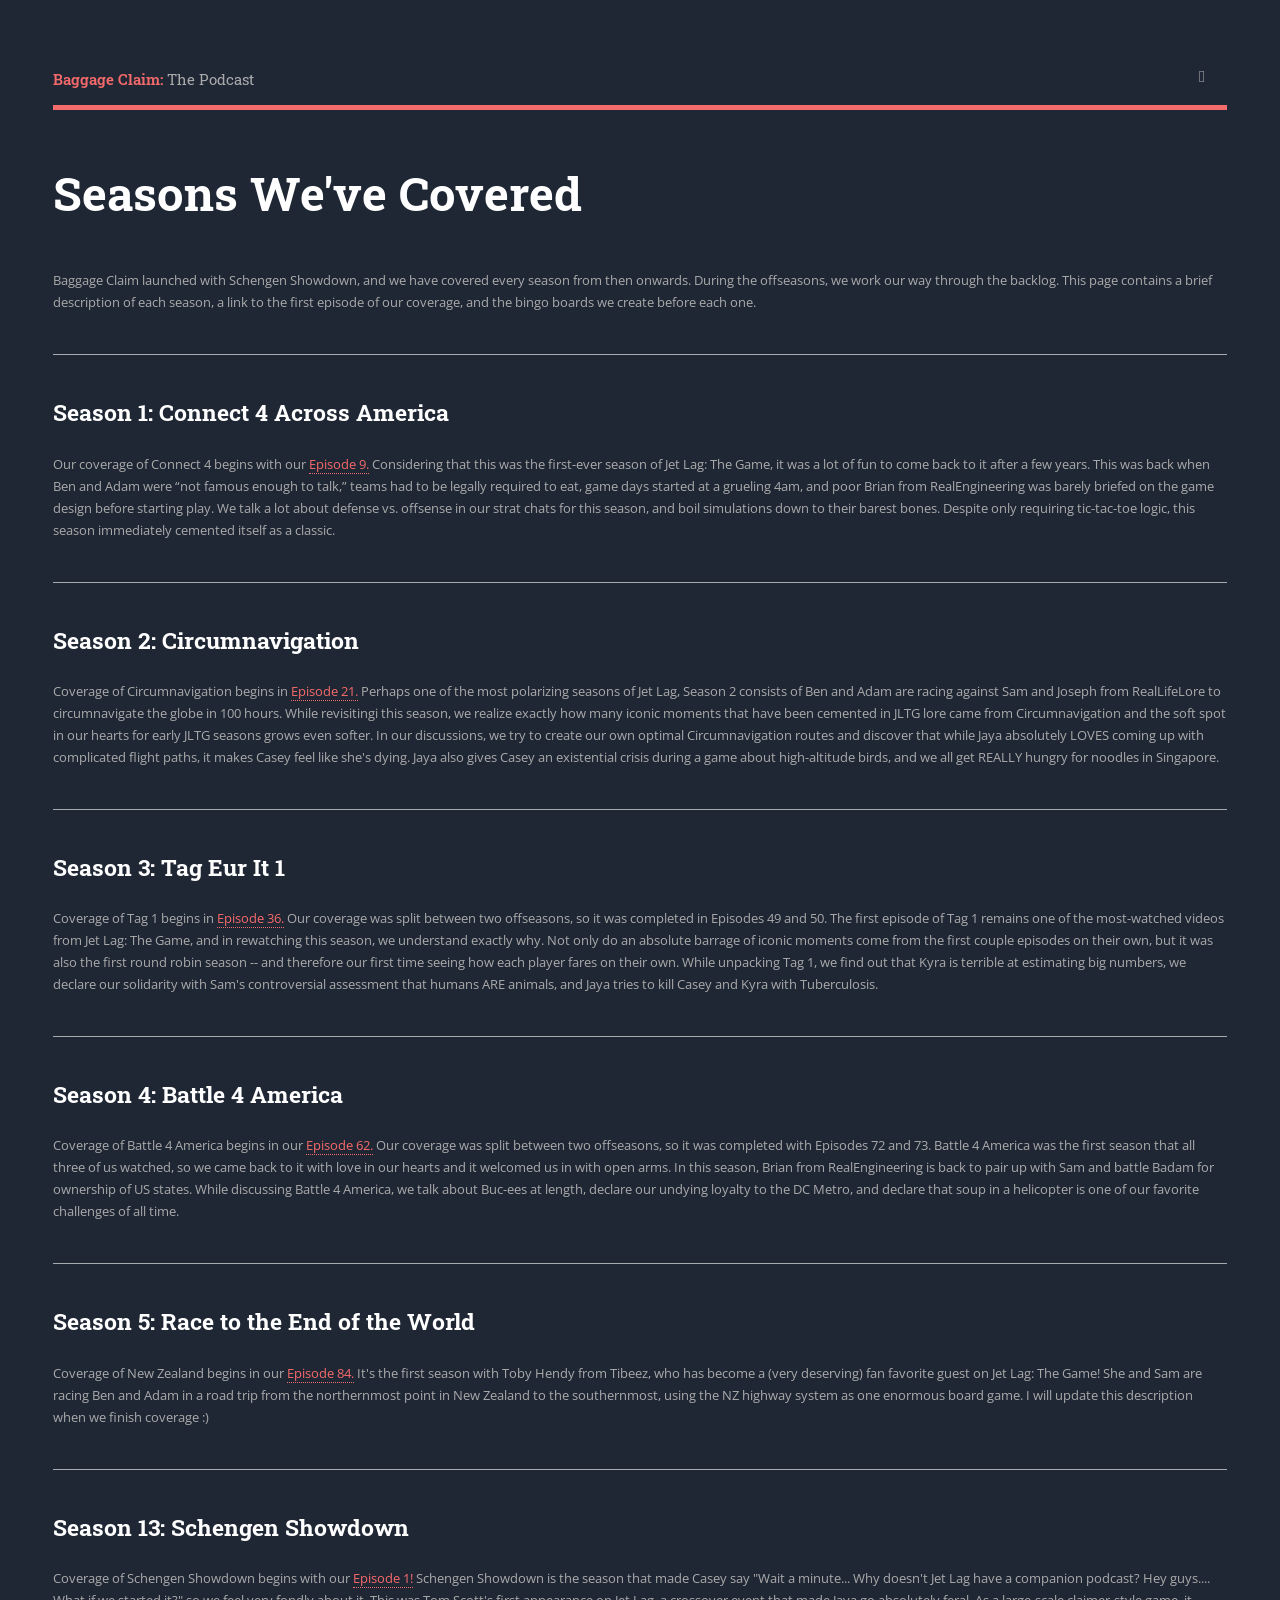
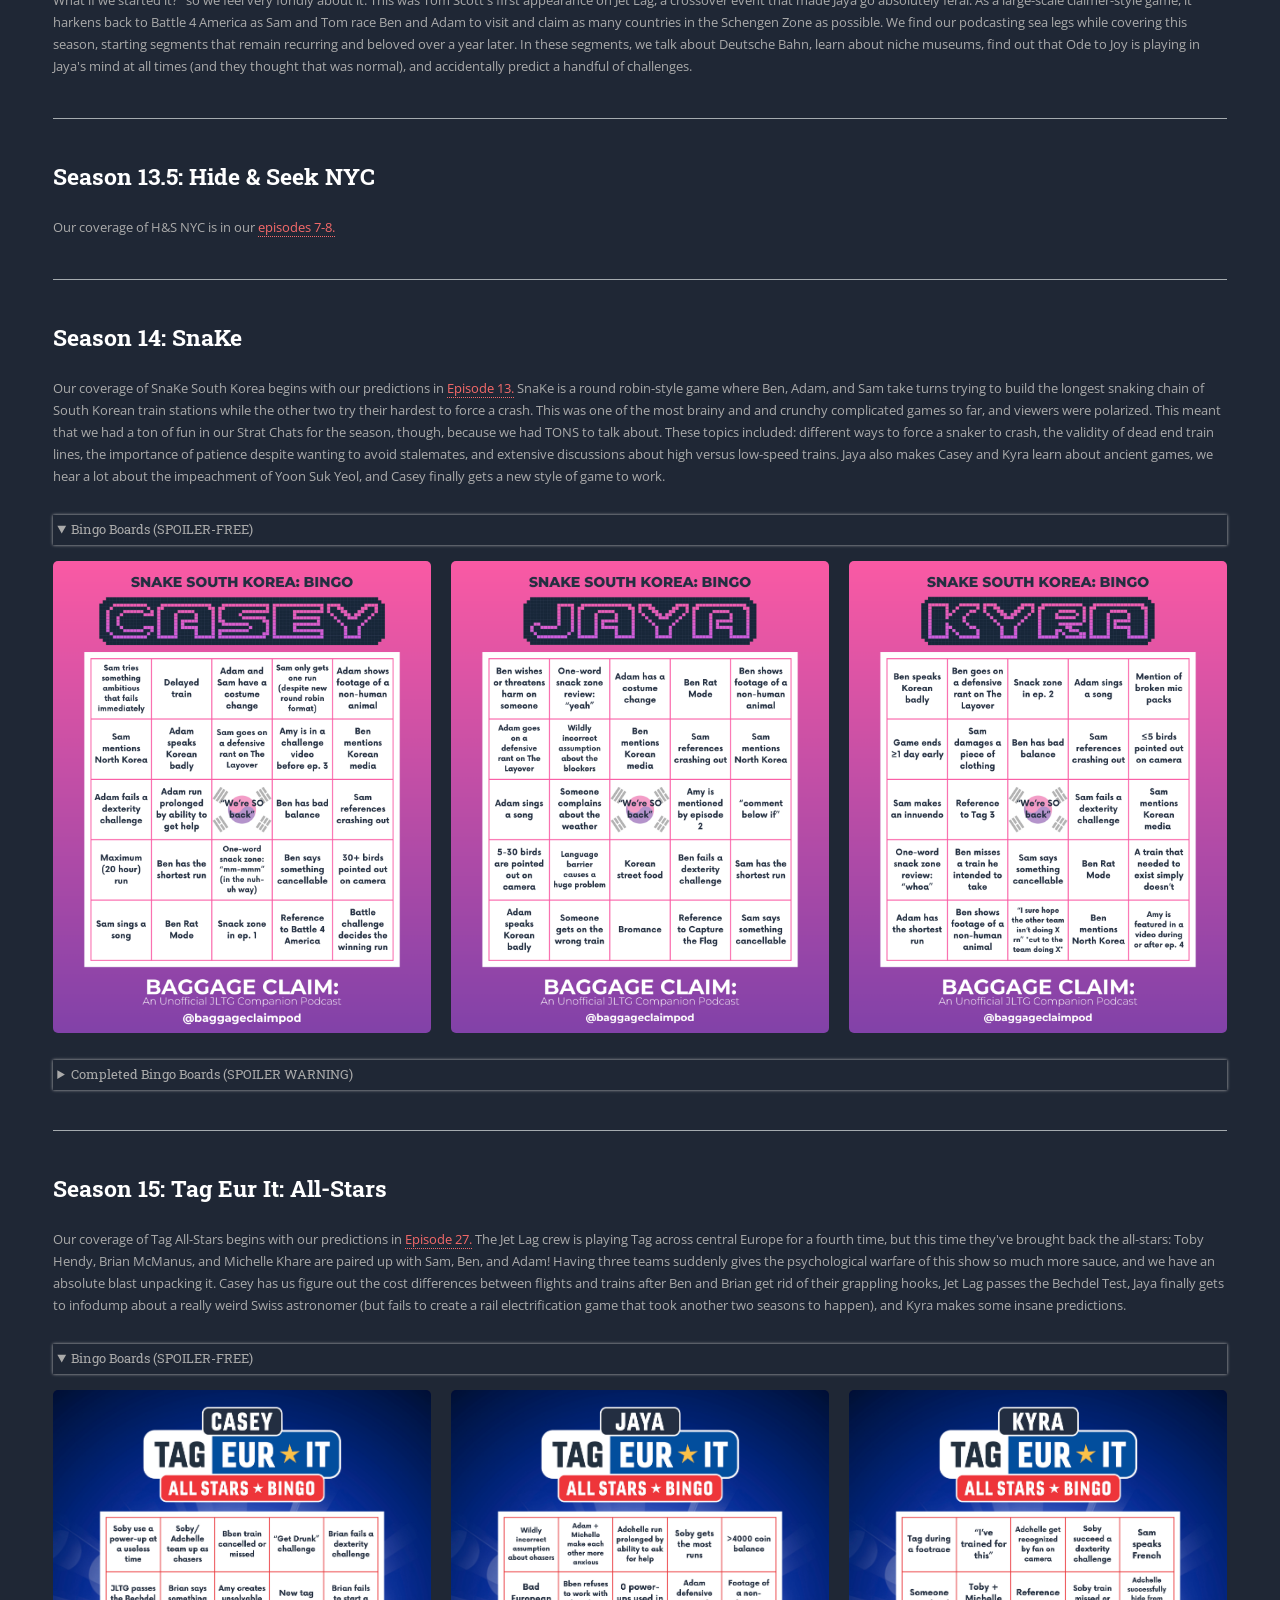
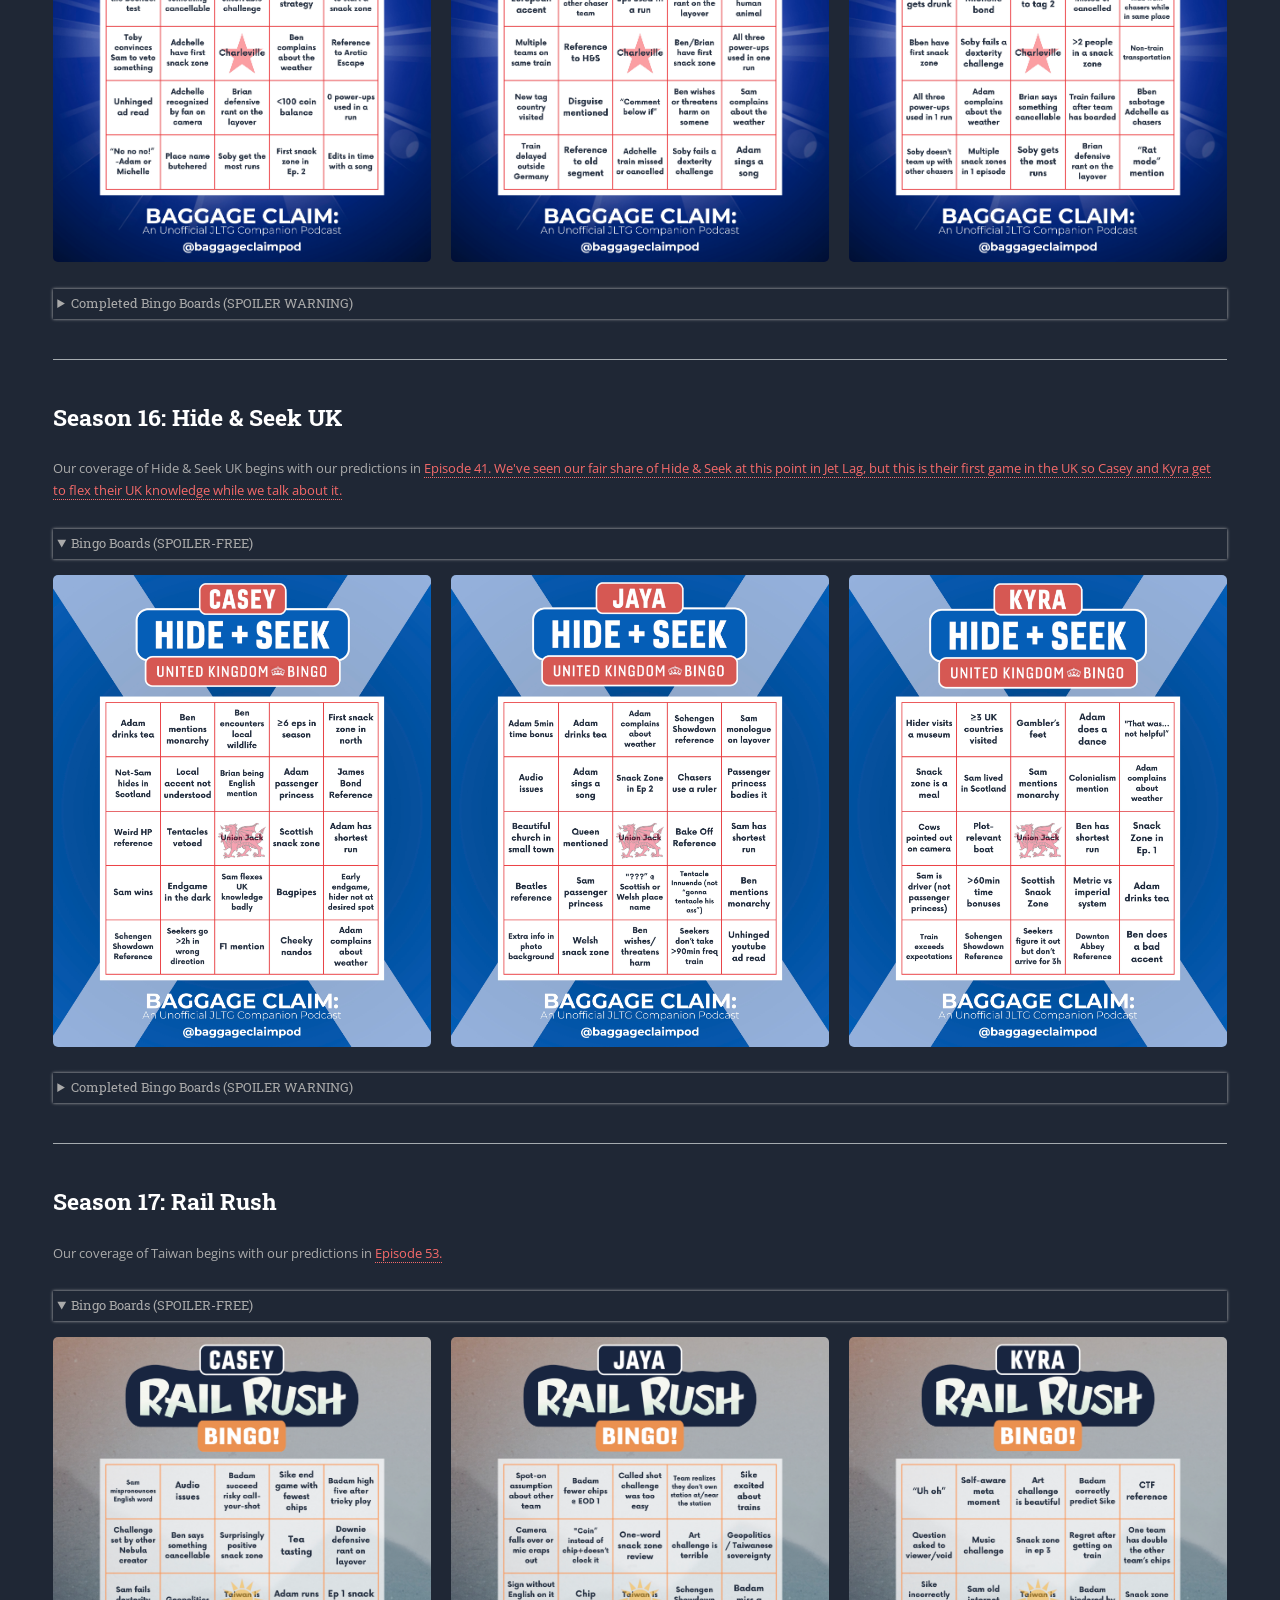
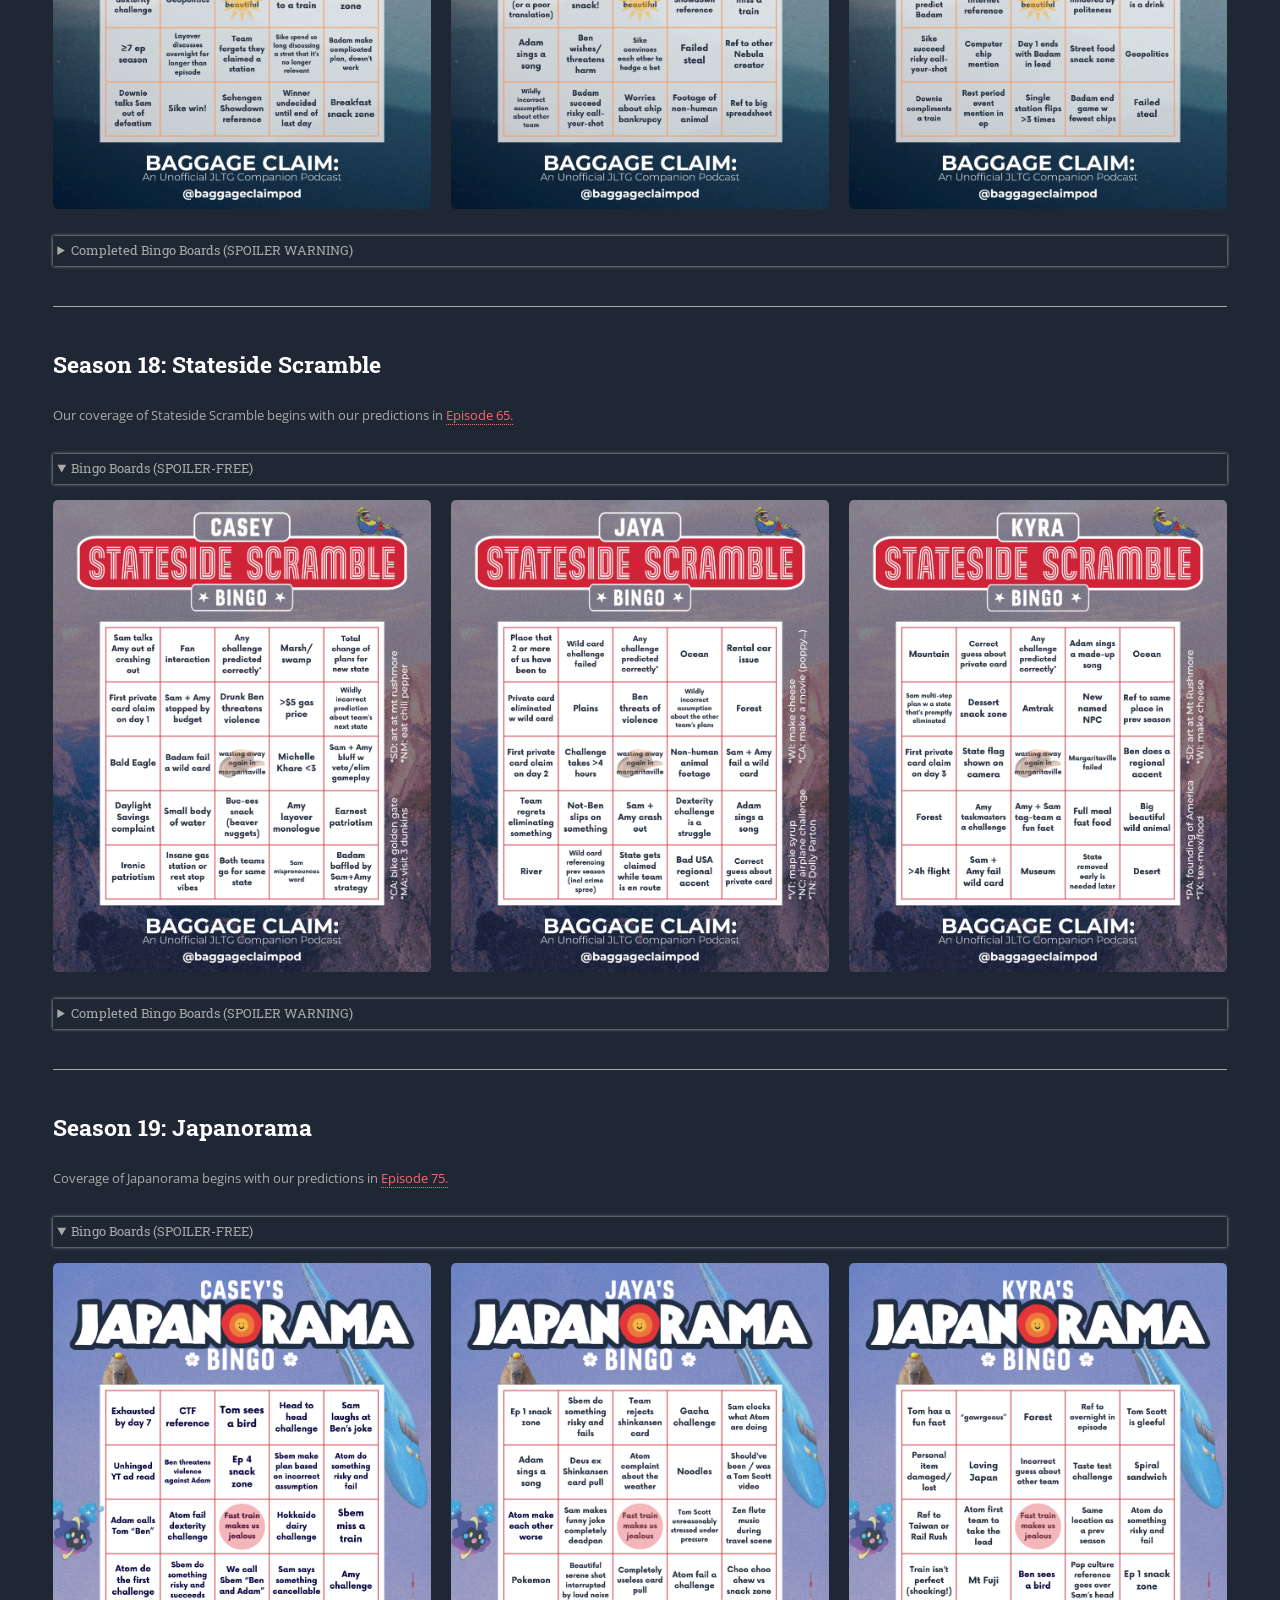
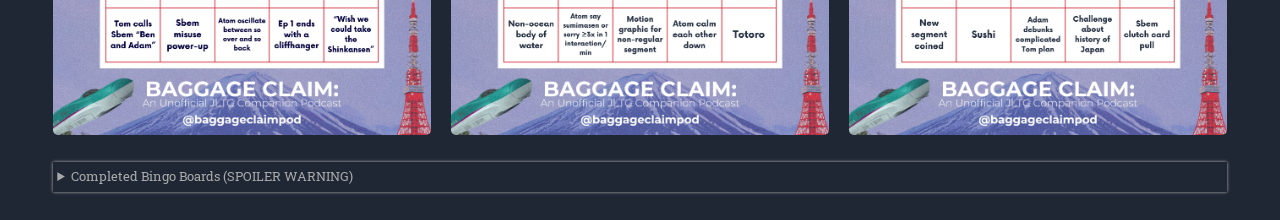
==== seasons.html @ 2b13b57c "add seasons page" ====
<!DOCTYPE HTML>
<!--
	Editorial by HTML5 UP
	html5up.net | @ajlkn
	Free for personal and commercial use under the CCA 3.0 license (html5up.net/license)
-->
<html>
	<head>
		<title>Baggage Claim Seasons</title>
		<meta charset="utf-8" />
		<meta name="viewport" content="width=device-width, initial-scale=1, user-scalable=no" />
		<link rel="stylesheet" href="assets/css/main.css" />
	</head>
	<body class="is-preload">

		<!-- Wrapper -->
			<div id="wrapper">

				<!-- Main -->
					<div id="main">
						<div class="inner">

							<!-- Header -->
								<header id="header">
									<a href="index.html" class="logo"><strong>Baggage Claim:</strong> The Podcast</a>
										<ul class="icons">
										<li><a href="https://open.spotify.com/show/0EiHHowmpCwLbN3DQLzEA3" target="_blank" class="icon brands fa-spotify"></a></li>
										<li><a href="https://podcasts.apple.com/us/podcast/baggage-claim-an-unofficial-jet-lag-the-game-companion-podcast/id1804338498" target="_blank" class="icon brands fa-apple"></a></li>
										<li><a href="https://pca.st/f8dd3cqn" target="_blank" class="icon solid fa-podcast"></a></li>
										<li><a href="https://music.amazon.com/podcasts/1b3215b9-23af-44b9-a03a-23d3228c244c" target="_blank" class="icon brands fa-amazon"></a></li>

										<li><a href="mailto:baggageclaim.jltgpod@gmail.com" class="icon solid fa-envelope"><span class="label">Email</span></a></li>
										<li><a href="https://bsky.app/profile/baggageclaimpod.bsky.social" target="_blank" class="icon fa-brands fa-bluesky"><span class="label">Bluesky</span></a></li>
										<li><a href="https://www.youtube.com/@BaggageClaimPod" target="_blank" class="icon brands fa-youtube"><span class="label">Youtube</span></a></li>
									</ul>
								</header>

							<!-- Content -->
								<section>
									<header class="main">
										<h1>Seasons We've Covered</h1>
									</header>

									<p>Baggage Claim launched with Schengen Showdown, and we have covered every season from then onwards. During the offseasons, we work our way through the backlog. This page contains a brief description of each season, a link to the first episode of our coverage, and the bingo boards we create before each one.</p>

									<hr class="major" />
									<h2>Season 1: Connect 4 Across America</h2>
									<p>Our coverage of Connect 4 begins with our <a href="https://creators.spotify.com/pod/profile/baggage-claim-jltg/episodes/9--Connect-4-Across-America-Ep--1-CA-CAW-e32tsbq/a-abupb2j" target="_blank">Episode 9.</a> Considering that this was the first-ever season of Jet Lag: The Game, it was a lot of fun to come back to it after a few years. This was back when Ben and Adam were “not famous enough to talk,” teams had to be legally required to eat, game days started at a grueling 4am, and poor Brian from RealEngineering was barely briefed on the game design before starting play. We talk a lot about defense vs. offsense in our strat chats for this season, and boil simulations down to their barest bones. Despite only requiring tic-tac-toe logic, this season immediately cemented itself as a classic.</p>


									<hr class="major" />
									<h2>Season 2: Circumnavigation</h2>
									<p>Coverage of Circumnavigation begins in <a href="https://creators.spotify.com/pod/profile/baggage-claim-jltg/episodes/21--Circumnavigation-Ep--1-Are-you-ready-to-go-to-Italy-e36h8o0/a-ac3cpah" target="_blank">Episode 21.</a> Perhaps one of the most polarizing seasons of Jet Lag, Season 2 consists of Ben and Adam are racing against Sam and Joseph from RealLifeLore to circumnavigate the globe in 100 hours. While revisitingi this season, we realize exactly how many iconic moments that have been cemented in JLTG lore came from Circumnavigation and the soft spot in our hearts for early JLTG seasons grows even softer. In our discussions, we try to create our own optimal Circumnavigation routes and discover that while Jaya absolutely LOVES coming up with complicated flight paths, it makes Casey feel like she's dying. Jaya also gives Casey an existential crisis during a game about high-altitude birds, and we all get REALLY hungry for noodles in Singapore.</p>

									<hr class="major" />
									<h2>Season 3: Tag Eur It 1</h2>
									<p>Coverage of Tag 1 begins in <a href="https://creators.spotify.com/pod/profile/baggage-claim-jltg/episodes/36--Tag-1-Ep--1-Hunted-By-Men-For-Sport-e3asb3g/a-aca65hu" target="_blank">Episode 36.</a> Our coverage was split between two offseasons, so it was completed in Episodes 49 and 50. The first episode of Tag 1 remains one of the most-watched videos from Jet Lag: The Game, and in rewatching this season, we understand exactly why. Not only do an absolute barrage of iconic moments come from the first couple episodes on their own, but it was also the first round robin season -- and therefore our first time seeing how each player fares on their own. While unpacking Tag 1, we find out that Kyra is terrible at estimating big numbers, we declare our solidarity with Sam's controversial assessment that humans ARE animals, and Jaya tries to kill Casey and Kyra with Tuberculosis.</p> 

									<hr class="major" />
									<h2>Season 4: Battle 4 America</h2>
									<p>Coverage of Battle 4 America begins in our <a href="https://creators.spotify.com/pod/profile/baggage-claim-jltg/episodes/62--Battle-4-America-Ep--1-DMV-Dudes-Most-Vicious-e3jlmt0/a-aclr7do" target="_blank">Episode 62.</a> Our coverage was split between two offseasons, so it was completed with Episodes 72 and 73. Battle 4 America was the first season that all three of us watched, so we came back to it with love in our hearts and it welcomed us in with open arms. In this season, Brian from RealEngineering is back to pair up with Sam and battle Badam for ownership of US states. While discussing Battle 4 America, we talk about Buc-ees at length, declare our undying loyalty to the DC Metro, and declare that soup in a helicopter is one of our favorite challenges of all time.</p>

									<hr class="major" />
									<h2>Season 5: Race to the End of the World</h2>
									<p>Coverage of New Zealand begins in our <a href="https://creators.spotify.com/pod/profile/baggage-claim-jltg/episodes/84--Race-to-the-End-of-the-World-Ep--1-I-Hate-Sand-e3qrq58/a-acvfan2" target="_blank">Episode 84.</a> It's the first season with Toby Hendy from Tibeez, who has become a (very deserving) fan favorite guest on Jet Lag: The Game! She and Sam are racing Ben and Adam in a road trip from the northernmost point in New Zealand to the southernmost, using the NZ highway system as one enormous board game. I will update this description when we finish coverage :)</p>

									<hr class="major" />
									<h2>Season 13: Schengen Showdown</h2>
									<p>Coverage of Schengen Showdown begins with our <a href="https://creators.spotify.com/pod/profile/baggage-claim-jltg/episodes/1--Schengen-Showdown-Ep--1-Tom-Scott-Gets-Censored-e30kp1h/a-abrnt2t" target="_blank">Episode 1!</a> Schengen Showdown is the season that made Casey say "Wait a minute... Why doesn't Jet Lag have a companion podcast? Hey guys.... What if we started it?" so we feel very fondly about it. This was Tom Scott's first appearance on Jet Lag, a crossover event that made Jaya go absolutely feral. As a large-scale claimer-style game, it harkens back to Battle 4 America as Sam and Tom race Ben and Adam to visit and claim as many countries in the Schengen Zone as possible. We find our podcasting sea legs while covering this season, starting segments that remain recurring and beloved over a year later. In these segments, we talk about Deutsche Bahn, learn about niche museums, find out that Ode to Joy is playing in Jaya's mind at all times (and they thought that was normal), and accidentally predict a handful of challenges.</p>


									<hr class="major" />
									<h2>Season 13.5: Hide & Seek NYC</h2>
									<p>Our coverage of H&S NYC is in our <a href="https://creators.spotify.com/pod/profile/baggage-claim-jltg/episodes/7--Hide--Seek-NYC-Ep--1-Duck--Duck--BOOM-e326c2r/a-abtoue3" target="_blank">episodes 7-8.</a></p>

									<hr class="major" />
									<h2>Season 14: SnaKe</h2>
									<p>Our coverage of SnaKe South Korea begins with our predictions in <a href="https://creators.spotify.com/pod/profile/baggage-claim-jltg/episodes/13--SnaKe-Predictions-e343otk/a-ac09s34" target="_blank">Episode 13.</a> SnaKe is a round robin-style game where Ben, Adam, and Sam take turns trying to build the longest snaking chain of South Korean train stations while the other two try their hardest to force a crash. This was one of the most brainy and and crunchy complicated games so far, and viewers were polarized. This meant that we had a ton of fun in our Strat Chats for the season, though, because we had TONS to talk about. These topics included: different ways to force a snaker to crash, the validity of dead end train lines, the importance of patience despite wanting to avoid stalemates, and extensive discussions about high versus low-speed trains. Jaya also makes Casey and Kyra learn about ancient games, we hear a lot about the impeachment of Yoon Suk Yeol, and Casey finally gets a new style of game to work.</p>
									<details open>
										<summary>Bingo Boards (SPOILER-FREE)</summary>
										<p></p>
										<div class="row">
											<div class="row"><div class="col-4"><a href="images/s14_blank/casey.png" target="_blank"><span class="image fit"><img src="images/s14_blank/casey.png" alt="Casey's bingo board" /></span></a></div>
											<div class="col-4"><a href="images/s14_blank/jaya.png" target="_blank"><span class="image fit"><img src="images/s14_blank/jaya.png" alt="Jaya's bingo board" /></span></a></div>
											<div class="col-4"><a href="images/s14_blank/kyra.png" target="_blank"><span class="image fit"><img src="images/s14_blank/kyra.png" alt="Kyra's bingo board" /></span></a></div>
										</div>
									</details>
									<details>
										<summary>Completed Bingo Boards (SPOILER WARNING)</summary>
										<p></p>
										<div class="row">
											<div class="row"><div class="col-4"><a href="images/s14_complete/casey.png" target="_blank"><span class="image fit"><img src="images/s14_complete/casey.png" alt="Casey's bingo board" /></span></a></div>
											<div class="col-4"><a href="images/s14_complete/jaya.png" target="_blank"><span class="image fit"><img src="images/s14_complete/jaya.png" alt="Jaya's bingo board" /></span></a></div>
											<div class="col-4"><a href="images/s14_complete/kyra.png" target="_blank"><span class="image fit"><img src="images/s14_complete/kyra.png" alt="Kyra's bingo board" /></span></a></div>
										</div>
									</details>

									<hr class="major" />
									<h2>Season 15: Tag Eur It: All-Stars</h2>
									<p>Our coverage of Tag All-Stars begins with our predictions in <a href="https://creators.spotify.com/pod/profile/baggage-claim-jltg/episodes/27--Tag-Predictions-e38b2s1/a-ac5mc61" target="_blank">Episode 27.</a> The Jet Lag crew is playing Tag across central Europe for a fourth time, but this time they've brought back the all-stars: Toby Hendy, Brian McManus, and Michelle Khare are paired up with Sam, Ben, and Adam! Having three teams suddenly gives the psychological warfare of this show so much more sauce, and we have an absolute blast unpacking it. Casey has us figure out the cost differences between flights and trains after Ben and Brian get rid of their grappling hooks, Jet Lag passes the Bechdel Test, Jaya finally gets to infodump about a really weird Swiss astronomer (but fails to create a rail electrification game that took another two seasons to happen), and Kyra makes some insane predictions.</p>
									<details open>
										<summary>Bingo Boards (SPOILER-FREE)</summary>
										<p></p>
										<div class="row">
											<div class="row"><div class="col-4"><a href="images/s15_blank/casey.jpg" target="_blank"><span class="image fit"><img src="images/s15_blank/casey.jpg" alt="Casey's bingo board" /></span></a></div>
											<div class="col-4"><a href="images/s15_blank/jaya.jpg" target="_blank"><span class="image fit"><img src="images/s15_blank/jaya.jpg" alt="Jaya's bingo board" /></span></a></div>
											<div class="col-4"><a href="images/s15_blank/kyra.jpg" target="_blank"><span class="image fit"><img src="images/s15_blank/kyra.jpg" alt="Kyra's bingo board" /></span></a></div>
										</div>
									</details>
									<details>
										<summary>Completed Bingo Boards (SPOILER WARNING)</summary>
										<p></p>
										<div class="row">
											<div class="row"><div class="col-4"><a href="images/s15_complete/casey.jpg" target="_blank"><span class="image fit"><img src="images/s15_complete/casey.jpg" alt="Casey's bingo board" /></span></a></div>
											<div class="col-4"><a href="images/s15_complete/jaya.jpg" target="_blank"><span class="image fit"><img src="images/s15_complete/jaya.jpg" alt="Jaya's bingo board" /></span></a></div>
											<div class="col-4"><a href="images/s15_complete/kyra.jpg" target="_blank"><span class="image fit"><img src="images/s15_complete/kyra.jpg" alt="Kyra's bingo board" /></span></a></div>
										</div>
									</details>

									<hr class="major" />
									<h2>Season 16: Hide & Seek UK</h2>
									<p>Our coverage of Hide & Seek UK begins with our predictions in <a href="https://creators.spotify.com/pod/profile/baggage-claim-jltg/episodes/41--Hide--Seek-UK-Predictions-e3cg625/a-acca3dj" target="_blank">Episode 41. We've seen our fair share of Hide & Seek at this point in Jet Lag, but this is their first game in the UK so Casey and Kyra get to flex their UK knowledge while we talk about it. </a></p>
									<details open>
										<summary>Bingo Boards (SPOILER-FREE)</summary>
										<p></p>
										<div class="row">
											<div class="row"><div class="col-4"><a href="images/s16_blank/casey.jpg" target="_blank"><span class="image fit"><img src="images/s16_blank/casey.jpg" alt="Casey's bingo board" /></span></a></div>
											<div class="col-4"><a href="images/s16_blank/jaya.jpg" target="_blank"><span class="image fit"><img src="images/s16_blank/jaya.jpg" alt="Jaya's bingo board" /></span></a></div>
											<div class="col-4"><a href="images/s16_blank/kyra.jpg" target="_blank"><span class="image fit"><img src="images/s16_blank/kyra.jpg" alt="Kyra's bingo board" /></span></a></div>
										</div>
									</details>
									<details>
										<summary>Completed Bingo Boards (SPOILER WARNING)</summary>
										<p></p>
										<div class="row">
											<div class="row"><div class="col-4"><a href="images/s16_complete/casey.png" target="_blank"><span class="image fit"><img src="images/s16_complete/casey.png" alt="Casey's bingo board" /></span></a></div>
											<div class="col-4"><a href="images/s16_complete/jaya.png" target="_blank"><span class="image fit"><img src="images/s16_complete/jaya.png" alt="Jaya's bingo board" /></span></a></div>
											<div class="col-4"><a href="images/s16_complete/kyra.png" target="_blank"><span class="image fit"><img src="images/s16_complete/kyra.jpg" alt="Kyra's bingo board" /></span></a></div>
										</div>
									</details>

									<hr class="major" />
									<h2>Season 17: Rail Rush</h2>
									<p>Our coverage of Taiwan begins with our predictions in <a href="https://creators.spotify.com/pod/profile/baggage-claim-jltg/episodes/53--Rail-Rush-Predictions-e3gklqc/a-achodlo" target="_blank">Episode 53.</a></p>
									<details open>
										<summary>Bingo Boards (SPOILER-FREE)</summary>
										<p></p>
										<div class="row">
											<div class="row"><div class="col-4"><a href="images/s17_blank/casey.jpg" target="_blank"><span class="image fit"><img src="images/s17_blank/casey.jpg" alt="Casey's bingo board" /></span></a></div>
											<div class="col-4"><a href="images/s17_blank/jaya.jpg" target="_blank"><span class="image fit"><img src="images/s17_blank/jaya.jpg" alt="Jaya's bingo board" /></span></a></div>
											<div class="col-4"><a href="images/s17_blank/kyra.jpg" target="_blank"><span class="image fit"><img src="images/s17_blank/kyra.jpg" alt="Kyra's bingo board" /></span></a></div>
										</div>
									</details>
									<details>
										<summary>Completed Bingo Boards (SPOILER WARNING)</summary>
										<p></p>
										<div class="row">
											<div class="row"><div class="col-4"><a href="images/s17_complete/casey.jpg" target="_blank"><span class="image fit"><img src="images/s17_complete/casey.jpg" alt="Casey's bingo board" /></span></a></div>
											<div class="col-4"><a href="images/s17_complete/jaya.jpg" target="_blank"><span class="image fit"><img src="images/s17_complete/jaya.jpg" alt="Jaya's bingo board" /></span></a></div>
											<div class="col-4"><a href="images/s17_complete/kyra.jpg" target="_blank"><span class="image fit"><img src="images/s17_complete/kyra.jpg" alt="Kyra's bingo board" /></span></a></div>
										</div>
									</details>

									<hr class="major" />
									<h2>Season 18: Stateside Scramble</h2>
									<p>Our coverage of Stateside Scramble begins with our predictions in <a href="https://creators.spotify.com/pod/profile/baggage-claim-jltg/episodes/65--Stateside-Scramble-Predictions-e3kjq8v/a-acn3bop" target="_blank">Episode 65.</a></p>
									<details open>
										<summary>Bingo Boards (SPOILER-FREE)</summary>
										<p></p>
										<div class="row">
											<div class="row"><div class="col-4"><a href="images/s18_blank/casey.jpg" target="_blank"><span class="image fit"><img src="images/s18_blank/casey.jpg" alt="Casey's bingo board" /></span></a></div>
											<div class="col-4"><a href="images/s18_blank/jaya.jpg" target="_blank"><span class="image fit"><img src="images/s18_blank/jaya.jpg" alt="Jaya's bingo board" /></span></a></div>
											<div class="col-4"><a href="images/s18_blank/kyra.jpg" target="_blank"><span class="image fit"><img src="images/s18_blank/kyra.jpg" alt="Kyra's bingo board" /></span></a></div>
										</div>
									</details>
									<details>
										<summary>Completed Bingo Boards (SPOILER WARNING)</summary>
										<p></p>
										<div class="row">
											<div class="row"><div class="col-4"><a href="images/s18_complete/casey.jpg" target="_blank"><span class="image fit"><img src="images/s18_complete/casey.jpg" alt="Casey's bingo board" /></span></a></div>
											<div class="col-4"><a href="images/s18_complete/jaya.jpg" target="_blank"><span class="image fit"><img src="images/s18_complete/jaya.jpg" alt="Jaya's bingo board" /></span></a></div>
											<div class="col-4"><a href="images/s18_complete/kyra.jpg" target="_blank"><span class="image fit"><img src="images/s18_complete/kyra.jpg" alt="Kyra's bingo board" /></span></a></div>
										</div>
									</details>

									<hr class="major" />
									<h2>Season 19: Japanorama</h2>
									<p>Coverage of Japanorama begins with our predictions in <a href="https://creators.spotify.com/pod/profile/baggage-claim-jltg/episodes/75--Japanorama-Predictions-e3nk3f0/a-acr58sa" target="_blank">Episode 75.</a></p>
									<details open>
										<summary>Bingo Boards (SPOILER-FREE)</summary>
										<p></p>
										<div class="row">
											<div class="row"><div class="col-4"><a href="images/s19_blank/casey.jpg" target="_blank"><span class="image fit"><img src="images/s19_blank/casey.jpg" alt="Casey's bingo board" /></span></a></div>
											<div class="col-4"><a href="images/s19_blank/jaya.jpg" target="_blank"><span class="image fit"><img src="images/s19_blank/jaya.jpg" alt="Jaya's bingo board" /></span></a></div>
											<div class="col-4"><a href="images/s19_blank/kyra.jpg" target="_blank"><span class="image fit"><img src="images/s19_blank/kyra.jpg" alt="Kyra's bingo board" /></span></a></div>
										</div>
									</details>
									<details>
										<summary>Completed Bingo Boards (SPOILER WARNING)</summary>
										<p></p>
										<div class="row">
											<div class="row"><div class="col-4"><a href="images/s19_complete/casey.jpg" target="_blank"><span class="image fit"><img src="images/s19_complete/casey.jpg" alt="Casey's bingo board" /></span></a></div>
											<div class="col-4"><a href="images/s19_complete/jaya.jpg" target="_blank"><span class="image fit"><img src="images/s19_complete/jaya.jpg" alt="Jaya's bingo board" /></span></a></div>
											<div class="col-4"><a href="images/s19_complete/kyra.jpg" target="_blank"><span class="image fit"><img src="images/s19_complete/kyra.jpg" alt="Kyra's bingo board" /></span></a></div>
										</div>
									</details>

								</section>

						</div>
					</div>

				<!-- Sidebar -->
					<div id="sidebar">
						<div class="inner">

							<!-- Logo Section -->
								<section>
									<header class="major">
									</header>
									<div class="mini-posts">
										<article>
											<a href="index.html" class="image"><img src="images/logo_transparent_notcenter.png" alt="" /></a>
										</article>
									</div>
									<ul class="actions stacked">
										<li><a href="index.html" class="button fit">Home</a></li>
										<li><a href="seasons.html" class="button fit">Seasons</a></li>
										<li><a href="http://creators.spotify.com/pod/show/baggage-claim-jltg" target="_blank" class="button fit">Listen</a></li>
									</ul>
								</section>

							<!-- Menu -->
								<!-- <nav id="menu">
									<header class="major">
										<h2>Menu</h2>
									</header>
									<ul>
										<li><a href="index.html">Homepage</a></li>
										<li><a href="about.html">About</a></li>
									</ul>
								</nav> -->

							<!-- Sidebar Section -->
								<!-- <section>
									<header class="major">
										<h2>Ante interdum</h2>
									</header>
									<div class="mini-posts">
										<article>
											<a href="#" class="image"><img src="images/pic07.jpg" alt="" /></a>
											<p>Aenean ornare velit lacus, ac varius enim lorem ullamcorper dolore aliquam.</p>
										</article>
										<article>
											<a href="#" class="image"><img src="images/pic08.jpg" alt="" /></a>
											<p>Aenean ornare velit lacus, ac varius enim lorem ullamcorper dolore aliquam.</p>
										</article>
										<article>
											<a href="#" class="image"><img src="images/pic09.jpg" alt="" /></a>
											<p>Aenean ornare velit lacus, ac varius enim lorem ullamcorper dolore aliquam.</p>
										</article>
									</div>
									<ul class="actions">
										<li><a href="#" class="button">More</a></li>
									</ul>
								</section> -->

							<!-- Sidebar contact Section -->
								<section>
									<header class="minor">
										<h2>Get in touch</h2>
									</header>
									<p>We love to hear from our listeners! Whether it's a strategy question about Jet Lag, thoughts on our discussions, feedback about the pod, a joke, your own bingo board for an upcoming season, or you just want to say you liked an episode -- all is welcome.</p>
									<ul class="contact">
										<li class="icon solid fa-envelope"><a href="mailto:baggageclaim.jltgpod@gmail.com">baggageclaim.jltgpod@gmail.com</a></li>
										<li class="icon brands fa-twitter"><a href="https://bsky.app/profile/baggageclaimpod.bsky.social" target="_blank">baggageclaimpod.bsky.social</a></li>
										<li class="icon brands fa-youtube"><a href="https://www.youtube.com/@BaggageClaimPod" target="_blank"> baggageclaimpod</a></li>
									</ul>
								</section>

							<!-- Footer -->
								<footer id="footer">
									<p class="copyright">&copy; Baggage Claim Podcast. All rights reserved. Design: <a href="https://html5up.net">HTML5 UP</a>.</p>
								</footer>

						</div>
					</div>

			</div>

		<!-- Scripts -->
			<script src="assets/js/jquery.min.js"></script>
			<script src="assets/js/browser.min.js"></script>
			<script src="assets/js/breakpoints.min.js"></script>
			<script src="assets/js/util.js"></script>
			<script src="assets/js/main.js"></script>

	</body>
</html>
---- assets/css/main.css ----
@import url(fontawesome-all.css);
@import url(fontawesome-all.min.css);
@import url("https://fonts.googleapis.com/css?family=Open+Sans:400,600,400italic,600italic|Roboto+Slab:400,700");
/*
	Editorial by HTML5 UP
	html5up.net | @ajlkn
	Free for personal and commercial use under the CCA 3.0 license (html5up.net/license)
*/
html, body, div, span, applet, object,
iframe, h1, h2, h3, h4, h5, h6, p, blockquote,
pre, a, abbr, acronym, address, big, cite,
code, del, dfn, em, img, ins, kbd, q, s, samp,
small, strike, strong, sub, sup, tt, var, b,
u, i, center, dl, dt, dd, ol, ul, li, fieldset,
form, label, legend, table, caption, tbody,
tfoot, thead, tr, th, td, article, aside,
canvas, details, embed, figure, figcaption,
footer, header, hgroup, menu, nav, output, ruby,
section, summary, time, mark, audio, video {
  margin: 0;
  padding: 0;
  border: 0;
  font-size: 100%;
  font: inherit;
  vertical-align: baseline; }

article, aside, details, figcaption, figure,
footer, header, hgroup, menu, nav, section {
  display: block; }

body {
  line-height: 1; }

ol, ul {
  list-style: none; }

blockquote, q {
  quotes: none; }
  blockquote:before, blockquote:after, q:before, q:after {
    content: '';
    content: none; }

table {
  border-collapse: collapse;
  border-spacing: 0; }

body {
  -webkit-text-size-adjust: none; }

mark {
  background-color: transparent;
  color: inherit; }

input::-moz-focus-inner {
  border: 0;
  padding: 0; }

input, select, textarea {
  -moz-appearance: none;
  -webkit-appearance: none;
  -ms-appearance: none;
  appearance: none; }

/* Basic */
@-ms-viewport {
  width: device-width; }

body {
  -ms-overflow-style: scrollbar; }

@media screen and (max-width: 480px) {
  html, body {
    min-width: 320px; } }

html {
  box-sizing: border-box; }

*, *:before, *:after {
  box-sizing: inherit; }

body {
  background: #1F2735; }
  body.is-preload *, body.is-preload *:before, body.is-preload *:after, body.is-resizing *, body.is-resizing *:before, body.is-resizing *:after {
    -moz-animation: none !important;
    -webkit-animation: none !important;
    -ms-animation: none !important;
    animation: none !important;
    -moz-transition: none !important;
    -webkit-transition: none !important;
    -ms-transition: none !important;
    transition: none !important; }

/* Type */
body, input, select, textarea {
  color: #AAAAAA;
  font-family: "Open Sans", sans-serif;
  font-size: 14pt;
  font-weight: 400;
  line-height: 1.65; }
  @media screen and (max-width: 1680px) {
    body, input, select, textarea {
      font-size: 11pt; } }
  @media screen and (max-width: 1280px) {
    body, input, select, textarea {
      font-size: 10pt; } }
  @media screen and (max-width: 360px) {
    body, input, select, textarea {
      font-size: 9pt; } }

a {
  -moz-transition: color 0.2s ease-in-out, border-bottom-color 0.2s ease-in-out;
  -webkit-transition: color 0.2s ease-in-out, border-bottom-color 0.2s ease-in-out;
  -ms-transition: color 0.2s ease-in-out, border-bottom-color 0.2s ease-in-out;
  transition: color 0.2s ease-in-out, border-bottom-color 0.2s ease-in-out;
  border-bottom: dotted 1px;
  color: #f56a6a;
  text-decoration: none; }
  a:hover {
    border-bottom-color: #f56a6a;
    color: #f56a6a !important; }
    a:hover strong {
      color: inherit; }

strong, b {
  color: #f56a6a;
  font-weight: 600; }

em, i {
  font-style: italic; }

p {
  margin: 0 0 2em 0; }

h1, h2, h3, h4, h5, h6 {
  color: #FFFFFF;
  font-family: "Roboto Slab", serif;
  font-weight: 700;
  line-height: 1.5;
  margin: 0 0 1em 0; }
  h1 a, h2 a, h3 a, h4 a, h5 a, h6 a {
    color: inherit;
    text-decoration: none;
    border-bottom: 0; }

h1 {
  font-size: 4em;
  margin: 0 0 0.5em 0;
  line-height: 1.3; }

h2 {
  font-size: 1.75em; }

h3 {
  font-size: 1.25em; }

h4 {
  font-size: 1.1em; }

h5 {
  font-size: 0.9em; }

h6 {
  font-size: 0.7em; }

@media screen and (max-width: 1680px) {
  h1 {
    font-size: 3.5em; } }

@media screen and (max-width: 980px) {
  h1 {
    font-size: 3.25em; } }

@media screen and (max-width: 736px) {
  h1 {
    font-size: 2em;
    line-height: 1.4; }
  h2 {
    font-size: 1.5em; } }

sub {
  font-size: 0.8em;
  position: relative;
  top: 0.5em; }

sup {
  font-size: 0.8em;
  position: relative;
  top: -0.5em; }

blockquote {
  border-left: solid 3px rgba(210, 215, 217, 0.75);
  font-style: italic;
  margin: 0 0 2em 0;
  padding: 0.5em 0 0.5em 2em; }

code {
  background: rgba(230, 235, 237, 0.25);
  border-radius: 0.375em;
  border: solid 1px rgba(210, 215, 217, 0.75);
  font-family: "Courier New", monospace;
  font-size: 0.9em;
  margin: 0 0.25em;
  padding: 0.25em 0.65em; }

pre {
  -webkit-overflow-scrolling: touch;
  font-family: "Courier New", monospace;
  font-size: 0.9em;
  margin: 0 0 2em 0; }
  pre code {
    display: block;
    line-height: 1.75;
    padding: 1em 1.5em;
    overflow-x: auto; }

hr {
  border: 0;
  border-bottom: solid 1px rgba(210, 215, 217, 0.75);
  margin: 2em 0; }
  hr.major {
    margin: 3em 0; }

.align-left {
  text-align: left; }

.align-center {
  text-align: center; }

.align-right {
  text-align: right; }

.row {
  display: flex;
  flex-direction: row;
}

.col {
  flex-direction: column;
}


/* Row */
  .row {
    display: flex;
    flex-wrap: wrap;
    box-sizing: border-box;
    align-items: stretch; }
    .row > * {
      box-sizing: border-box; }
    .row.gtr-uniform > * > :last-child {
      margin-bottom: 0; }
    .row.aln-left {
      justify-content: flex-start; }
    .row.aln-center {
      justify-content: center; }
    .row.aln-right {
      justify-content: flex-end; }
    .row.aln-top {
      align-items: flex-start; }
    .row.aln-middle {
      align-items: center; }
    .row.aln-bottom {
      align-items: flex-end; }
    .row > .imp {
      order: -1; }
    .row > .col-1 {
      width: 8.33333%; }
    .row > .off-1 {
      margin-left: 8.33333%; }
    .row > .col-2 {
      width: 16.66667%; }
    .row > .off-2 {
      margin-left: 16.66667%; }
    .row > .col-3 {
      width: 25%; }
    .row > .off-3 {
      margin-left: 25%; }
    .row > .col-4 {
      width: 33.33333%; }
    .row > .off-4 {
      margin-left: 33.33333%; }
    .row > .col-5 {
      width: 41.66667%; }
    .row > .off-5 {
      margin-left: 41.66667%; }
    .row > .col-6 {
      width: 50%; }
    .row > .off-6 {
      margin-left: 50%; }
    .row > .col-7 {
      width: 58.33333%; }
    .row > .off-7 {
      margin-left: 58.33333%; }
    .row > .col-8 {
      width: 66.66667%; }
    .row > .off-8 {
      margin-left: 66.66667%; }
    .row > .col-9 {
      width: 75%; }
    .row > .off-9 {
      margin-left: 75%; }
    .row > .col-10 {
      width: 83.33333%; }
    .row > .off-10 {
      margin-left: 83.33333%; }
    .row > .col-11 {
      width: 91.66667%; }
    .row > .off-11 {
      margin-left: 91.66667%; }
    .row > .col-12 {
      width: 100%; }
    .row > .off-12 {
      margin-left: 100%; }
    .row.gtr-0 {
      margin-top: 0;
      margin-left: 0em; }
      .row.gtr-0 > * {
        padding: 0 0 0 0em; }
      .row.gtr-0.gtr-uniform {
        margin-top: 0em; }
        .row.gtr-0.gtr-uniform > * {
          padding-top: 0em; }
    .row.gtr-25 {
      margin-top: 0;
      margin-left: -0.375em; }
      .row.gtr-25 > * {
        padding: 0 0 0 0.375em; }
      .row.gtr-25.gtr-uniform {
        margin-top: -0.375em; }
        .row.gtr-25.gtr-uniform > * {
          padding-top: 0.375em; }
    .row.gtr-50 {
      margin-top: 0;
      margin-left: -0.75em; }
      .row.gtr-50 > * {
        padding: 0 0 0 0.75em; }
      .row.gtr-50.gtr-uniform {
        margin-top: -0.75em; }
        .row.gtr-50.gtr-uniform > * {
          padding-top: 0.75em; }
    .row {
      margin-top: 0;
      margin-left: -1.5em; }
      .row > * {
        padding: 0 0 0 1.5em; }
      .row.gtr-uniform {
        margin-top: -1.5em; }
        .row.gtr-uniform > * {
          padding-top: 1.5em; }
    .row.gtr-150 {
      margin-top: 0;
      margin-left: -2.25em; }
      .row.gtr-150 > * {
        padding: 0 0 0 2.25em; }
      .row.gtr-150.gtr-uniform {
        margin-top: -2.25em; }
        .row.gtr-150.gtr-uniform > * {
          padding-top: 2.25em; }
    .row.gtr-200 {
      margin-top: 0;
      margin-left: -3em; }
      .row.gtr-200 > * {
        padding: 0 0 0 3em; }
      .row.gtr-200.gtr-uniform {
        margin-top: -3em; }
        .row.gtr-200.gtr-uniform > * {
          padding-top: 3em; }
    @media screen and (max-width: 1680px) {
      .row {
        display: flex;
        flex-wrap: wrap;
        box-sizing: border-box;
        align-items: stretch; }
        .row > * {
          box-sizing: border-box; }
        .row.gtr-uniform > * > :last-child {
          margin-bottom: 0; }
        .row.aln-left {
          justify-content: flex-start; }
        .row.aln-center {
          justify-content: center; }
        .row.aln-right {
          justify-content: flex-end; }
        .row.aln-top {
          align-items: flex-start; }
        .row.aln-middle {
          align-items: center; }
        .row.aln-bottom {
          align-items: flex-end; }
        .row > .imp-xlarge {
          order: -1; }
        .row > .col-1-xlarge {
          width: 8.33333%; }
        .row > .off-1-xlarge {
          margin-left: 8.33333%; }
        .row > .col-2-xlarge {
          width: 16.66667%; }
        .row > .off-2-xlarge {
          margin-left: 16.66667%; }
        .row > .col-3-xlarge {
          width: 25%; }
        .row > .off-3-xlarge {
          margin-left: 25%; }
        .row > .col-4-xlarge {
          width: 33.33333%; }
        .row > .off-4-xlarge {
          margin-left: 33.33333%; }
        .row > .col-5-xlarge {
          width: 41.66667%; }
        .row > .off-5-xlarge {
          margin-left: 41.66667%; }
        .row > .col-6-xlarge {
          width: 50%; }
        .row > .off-6-xlarge {
          margin-left: 50%; }
        .row > .col-7-xlarge {
          width: 58.33333%; }
        .row > .off-7-xlarge {
          margin-left: 58.33333%; }
        .row > .col-8-xlarge {
          width: 66.66667%; }
        .row > .off-8-xlarge {
          margin-left: 66.66667%; }
        .row > .col-9-xlarge {
          width: 75%; }
        .row > .off-9-xlarge {
          margin-left: 75%; }
        .row > .col-10-xlarge {
          width: 83.33333%; }
        .row > .off-10-xlarge {
          margin-left: 83.33333%; }
        .row > .col-11-xlarge {
          width: 91.66667%; }
        .row > .off-11-xlarge {
          margin-left: 91.66667%; }
        .row > .col-12-xlarge {
          width: 100%; }
        .row > .off-12-xlarge {
          margin-left: 100%; }
        .row.gtr-0 {
          margin-top: 0;
          margin-left: 0em; }
          .row.gtr-0 > * {
            padding: 0 0 0 0em; }
          .row.gtr-0.gtr-uniform {
            margin-top: 0em; }
            .row.gtr-0.gtr-uniform > * {
              padding-top: 0em; }
        .row.gtr-25 {
          margin-top: 0;
          margin-left: -0.375em; }
          .row.gtr-25 > * {
            padding: 0 0 0 0.375em; }
          .row.gtr-25.gtr-uniform {
            margin-top: -0.375em; }
            .row.gtr-25.gtr-uniform > * {
              padding-top: 0.375em; }
        .row.gtr-50 {
          margin-top: 0;
          margin-left: -0.75em; }
          .row.gtr-50 > * {
            padding: 0 0 0 0.75em; }
          .row.gtr-50.gtr-uniform {
            margin-top: -0.75em; }
            .row.gtr-50.gtr-uniform > * {
              padding-top: 0.75em; }
        .row {
          margin-top: 0;
          margin-left: -1.5em; }
          .row > * {
            padding: 0 0 0 1.5em; }
          .row.gtr-uniform {
            margin-top: -1.5em; }
            .row.gtr-uniform > * {
              padding-top: 1.5em; }
        .row.gtr-150 {
          margin-top: 0;
          margin-left: -2.25em; }
          .row.gtr-150 > * {
            padding: 0 0 0 2.25em; }
          .row.gtr-150.gtr-uniform {
            margin-top: -2.25em; }
            .row.gtr-150.gtr-uniform > * {
              padding-top: 2.25em; }
        .row.gtr-200 {
          margin-top: 0;
          margin-left: -3em; }
          .row.gtr-200 > * {
            padding: 0 0 0 3em; }
          .row.gtr-200.gtr-uniform {
            margin-top: -3em; }
            .row.gtr-200.gtr-uniform > * {
              padding-top: 3em; } }
    @media screen and (max-width: 1280px) {
      .row {
        display: flex;
        flex-wrap: wrap;
        box-sizing: border-box;
        align-items: stretch; }
        .row > * {
          box-sizing: border-box; }
        .row.gtr-uniform > * > :last-child {
          margin-bottom: 0; }
        .row.aln-left {
          justify-content: flex-start; }
        .row.aln-center {
          justify-content: center; }
        .row.aln-right {
          justify-content: flex-end; }
        .row.aln-top {
          align-items: flex-start; }
        .row.aln-middle {
          align-items: center; }
        .row.aln-bottom {
          align-items: flex-end; }
        .row > .imp-large {
          order: -1; }
        .row > .col-1-large {
          width: 8.33333%; }
        .row > .off-1-large {
          margin-left: 8.33333%; }
        .row > .col-2-large {
          width: 16.66667%; }
        .row > .off-2-large {
          margin-left: 16.66667%; }
        .row > .col-3-large {
          width: 25%; }
        .row > .off-3-large {
          margin-left: 25%; }
        .row > .col-4-large {
          width: 33.33333%; }
        .row > .off-4-large {
          margin-left: 33.33333%; }
        .row > .col-5-large {
          width: 41.66667%; }
        .row > .off-5-large {
          margin-left: 41.66667%; }
        .row > .col-6-large {
          width: 50%; }
        .row > .off-6-large {
          margin-left: 50%; }
        .row > .col-7-large {
          width: 58.33333%; }
        .row > .off-7-large {
          margin-left: 58.33333%; }
        .row > .col-8-large {
          width: 66.66667%; }
        .row > .off-8-large {
          margin-left: 66.66667%; }
        .row > .col-9-large {
          width: 75%; }
        .row > .off-9-large {
          margin-left: 75%; }
        .row > .col-10-large {
          width: 83.33333%; }
        .row > .off-10-large {
          margin-left: 83.33333%; }
        .row > .col-11-large {
          width: 91.66667%; }
        .row > .off-11-large {
          margin-left: 91.66667%; }
        .row > .col-12-large {
          width: 100%; }
        .row > .off-12-large {
          margin-left: 100%; }
        .row.gtr-0 {
          margin-top: 0;
          margin-left: 0em; }
          .row.gtr-0 > * {
            padding: 0 0 0 0em; }
          .row.gtr-0.gtr-uniform {
            margin-top: 0em; }
            .row.gtr-0.gtr-uniform > * {
              padding-top: 0em; }
        .row.gtr-25 {
          margin-top: 0;
          margin-left: -0.375em; }
          .row.gtr-25 > * {
            padding: 0 0 0 0.375em; }
          .row.gtr-25.gtr-uniform {
            margin-top: -0.375em; }
            .row.gtr-25.gtr-uniform > * {
              padding-top: 0.375em; }
        .row.gtr-50 {
          margin-top: 0;
          margin-left: -0.75em; }
          .row.gtr-50 > * {
            padding: 0 0 0 0.75em; }
          .row.gtr-50.gtr-uniform {
            margin-top: -0.75em; }
            .row.gtr-50.gtr-uniform > * {
              padding-top: 0.75em; }
        .row {
          margin-top: 0;
          margin-left: -1.5em; }
          .row > * {
            padding: 0 0 0 1.5em; }
          .row.gtr-uniform {
            margin-top: -1.5em; }
            .row.gtr-uniform > * {
              padding-top: 1.5em; }
        .row.gtr-150 {
          margin-top: 0;
          margin-left: -2.25em; }
          .row.gtr-150 > * {
            padding: 0 0 0 2.25em; }
          .row.gtr-150.gtr-uniform {
            margin-top: -2.25em; }
            .row.gtr-150.gtr-uniform > * {
              padding-top: 2.25em; }
        .row.gtr-200 {
          margin-top: 0;
          margin-left: -3em; }
          .row.gtr-200 > * {
            padding: 0 0 0 3em; }
          .row.gtr-200.gtr-uniform {
            margin-top: -3em; }
            .row.gtr-200.gtr-uniform > * {
              padding-top: 3em; } }
    @media screen and (max-width: 980px) {
      .row {
        display: flex;
        flex-wrap: wrap;
        box-sizing: border-box;
        align-items: stretch; }
        .row > * {
          box-sizing: border-box; }
        .row.gtr-uniform > * > :last-child {
          margin-bottom: 0; }
        .row.aln-left {
          justify-content: flex-start; }
        .row.aln-center {
          justify-content: center; }
        .row.aln-right {
          justify-content: flex-end; }
        .row.aln-top {
          align-items: flex-start; }
        .row.aln-middle {
          align-items: center; }
        .row.aln-bottom {
          align-items: flex-end; }
        .row > .imp-medium {
          order: -1; }
        .row > .col-1-medium {
          width: 8.33333%; }
        .row > .off-1-medium {
          margin-left: 8.33333%; }
        .row > .col-2-medium {
          width: 16.66667%; }
        .row > .off-2-medium {
          margin-left: 16.66667%; }
        .row > .col-3-medium {
          width: 25%; }
        .row > .off-3-medium {
          margin-left: 25%; }
        .row > .col-4-medium {
          width: 33.33333%; }
        .row > .off-4-medium {
          margin-left: 33.33333%; }
        .row > .col-5-medium {
          width: 41.66667%; }
        .row > .off-5-medium {
          margin-left: 41.66667%; }
        .row > .col-6-medium {
          width: 50%; }
        .row > .off-6-medium {
          margin-left: 50%; }
        .row > .col-7-medium {
          width: 58.33333%; }
        .row > .off-7-medium {
          margin-left: 58.33333%; }
        .row > .col-8-medium {
          width: 66.66667%; }
        .row > .off-8-medium {
          margin-left: 66.66667%; }
        .row > .col-9-medium {
          width: 75%; }
        .row > .off-9-medium {
          margin-left: 75%; }
        .row > .col-10-medium {
          width: 83.33333%; }
        .row > .off-10-medium {
          margin-left: 83.33333%; }
        .row > .col-11-medium {
          width: 91.66667%; }
        .row > .off-11-medium {
          margin-left: 91.66667%; }
        .row > .col-12-medium {
          width: 100%; }
        .row > .off-12-medium {
          margin-left: 100%; }
        .row.gtr-0 {
          margin-top: 0;
          margin-left: 0em; }
          .row.gtr-0 > * {
            padding: 0 0 0 0em; }
          .row.gtr-0.gtr-uniform {
            margin-top: 0em; }
            .row.gtr-0.gtr-uniform > * {
              padding-top: 0em; }
        .row.gtr-25 {
          margin-top: 0;
          margin-left: -0.375em; }
          .row.gtr-25 > * {
            padding: 0 0 0 0.375em; }
          .row.gtr-25.gtr-uniform {
            margin-top: -0.375em; }
            .row.gtr-25.gtr-uniform > * {
              padding-top: 0.375em; }
        .row.gtr-50 {
          margin-top: 0;
          margin-left: -0.75em; }
          .row.gtr-50 > * {
            padding: 0 0 0 0.75em; }
          .row.gtr-50.gtr-uniform {
            margin-top: -0.75em; }
            .row.gtr-50.gtr-uniform > * {
              padding-top: 0.75em; }
        .row {
          margin-top: 0;
          margin-left: -1.5em; }
          .row > * {
            padding: 0 0 0 1.5em; }
          .row.gtr-uniform {
            margin-top: -1.5em; }
            .row.gtr-uniform > * {
              padding-top: 1.5em; }
        .row.gtr-150 {
          margin-top: 0;
          margin-left: -2.25em; }
          .row.gtr-150 > * {
            padding: 0 0 0 2.25em; }
          .row.gtr-150.gtr-uniform {
            margin-top: -2.25em; }
            .row.gtr-150.gtr-uniform > * {
              padding-top: 2.25em; }
        .row.gtr-200 {
          margin-top: 0;
          margin-left: -3em; }
          .row.gtr-200 > * {
            padding: 0 0 0 3em; }
          .row.gtr-200.gtr-uniform {
            margin-top: -3em; }
            .row.gtr-200.gtr-uniform > * {
              padding-top: 3em; } }
    @media screen and (max-width: 736px) {
      .row {
        display: flex;
        flex-wrap: wrap;
        box-sizing: border-box;
        align-items: stretch; }
        .row > * {
          box-sizing: border-box; }
        .row.gtr-uniform > * > :last-child {
          margin-bottom: 0; }
        .row.aln-left {
          justify-content: flex-start; }
        .row.aln-center {
          justify-content: center; }
        .row.aln-right {
          justify-content: flex-end; }
        .row.aln-top {
          align-items: flex-start; }
        .row.aln-middle {
          align-items: center; }
        .row.aln-bottom {
          align-items: flex-end; }
        .row > .imp-small {
          order: -1; }
        .row > .col-1-small {
          width: 8.33333%; }
        .row > .off-1-small {
          margin-left: 8.33333%; }
        .row > .col-2-small {
          width: 16.66667%; }
        .row > .off-2-small {
          margin-left: 16.66667%; }
        .row > .col-3-small {
          width: 25%; }
        .row > .off-3-small {
          margin-left: 25%; }
        .row > .col-4-small {
          width: 33.33333%; }
        .row > .off-4-small {
          margin-left: 33.33333%; }
        .row > .col-5-small {
          width: 41.66667%; }
        .row > .off-5-small {
          margin-left: 41.66667%; }
        .row > .col-6-small {
          width: 50%; }
        .row > .off-6-small {
          margin-left: 50%; }
        .row > .col-7-small {
          width: 58.33333%; }
        .row > .off-7-small {
          margin-left: 58.33333%; }
        .row > .col-8-small {
          width: 66.66667%; }
        .row > .off-8-small {
          margin-left: 66.66667%; }
        .row > .col-9-small {
          width: 75%; }
        .row > .off-9-small {
          margin-left: 75%; }
        .row > .col-10-small {
          width: 83.33333%; }
        .row > .off-10-small {
          margin-left: 83.33333%; }
        .row > .col-11-small {
          width: 91.66667%; }
        .row > .off-11-small {
          margin-left: 91.66667%; }
        .row > .col-12-small {
          width: 100%; }
        .row > .off-12-small {
          margin-left: 100%; }
        .row.gtr-0 {
          margin-top: 0;
          margin-left: 0em; }
          .row.gtr-0 > * {
            padding: 0 0 0 0em; }
          .row.gtr-0.gtr-uniform {
            margin-top: 0em; }
            .row.gtr-0.gtr-uniform > * {
              padding-top: 0em; }
        .row.gtr-25 {
          margin-top: 0;
          margin-left: -0.375em; }
          .row.gtr-25 > * {
            padding: 0 0 0 0.375em; }
          .row.gtr-25.gtr-uniform {
            margin-top: -0.375em; }
            .row.gtr-25.gtr-uniform > * {
              padding-top: 0.375em; }
        .row.gtr-50 {
          margin-top: 0;
          margin-left: -0.75em; }
          .row.gtr-50 > * {
            padding: 0 0 0 0.75em; }
          .row.gtr-50.gtr-uniform {
            margin-top: -0.75em; }
            .row.gtr-50.gtr-uniform > * {
              padding-top: 0.75em; }
        .row {
          margin-top: 0;
          margin-left: -1.5em; }
          .row > * {
            padding: 0 0 0 1.5em; }
          .row.gtr-uniform {
            margin-top: -1.5em; }
            .row.gtr-uniform > * {
              padding-top: 1.5em; }
        .row.gtr-150 {
          margin-top: 0;
          margin-left: -2.25em; }
          .row.gtr-150 > * {
            padding: 0 0 0 2.25em; }
          .row.gtr-150.gtr-uniform {
            margin-top: -2.25em; }
            .row.gtr-150.gtr-uniform > * {
              padding-top: 2.25em; }
        .row.gtr-200 {
          margin-top: 0;
          margin-left: -3em; }
          .row.gtr-200 > * {
            padding: 0 0 0 3em; }
          .row.gtr-200.gtr-uniform {
            margin-top: -3em; }
            .row.gtr-200.gtr-uniform > * {
              padding-top: 3em; } }
    @media screen and (max-width: 480px) {
      .row {
        display: flex;
        flex-wrap: wrap;
        box-sizing: border-box;
        align-items: stretch; }
        .row > * {
          box-sizing: border-box; }
        .row.gtr-uniform > * > :last-child {
          margin-bottom: 0; }
        .row.aln-left {
          justify-content: flex-start; }
        .row.aln-center {
          justify-content: center; }
        .row.aln-right {
          justify-content: flex-end; }
        .row.aln-top {
          align-items: flex-start; }
        .row.aln-middle {
          align-items: center; }
        .row.aln-bottom {
          align-items: flex-end; }
        .row > .imp-xsmall {
          order: -1; }
        .row > .col-1-xsmall {
          width: 8.33333%; }
        .row > .off-1-xsmall {
          margin-left: 8.33333%; }
        .row > .col-2-xsmall {
          width: 16.66667%; }
        .row > .off-2-xsmall {
          margin-left: 16.66667%; }
        .row > .col-3-xsmall {
          width: 25%; }
        .row > .off-3-xsmall {
          margin-left: 25%; }
        .row > .col-4-xsmall {
          width: 33.33333%; }
        .row > .off-4-xsmall {
          margin-left: 33.33333%; }
        .row > .col-5-xsmall {
          width: 41.66667%; }
        .row > .off-5-xsmall {
          margin-left: 41.66667%; }
        .row > .col-6-xsmall {
          width: 50%; }
        .row > .off-6-xsmall {
          margin-left: 50%; }
        .row > .col-7-xsmall {
          width: 58.33333%; }
        .row > .off-7-xsmall {
          margin-left: 58.33333%; }
        .row > .col-8-xsmall {
          width: 66.66667%; }
        .row > .off-8-xsmall {
          margin-left: 66.66667%; }
        .row > .col-9-xsmall {
          width: 75%; }
        .row > .off-9-xsmall {
          margin-left: 75%; }
        .row > .col-10-xsmall {
          width: 83.33333%; }
        .row > .off-10-xsmall {
          margin-left: 83.33333%; }
        .row > .col-11-xsmall {
          width: 91.66667%; }
        .row > .off-11-xsmall {
          margin-left: 91.66667%; }
        .row > .col-12-xsmall {
          width: 100%; }
        .row > .off-12-xsmall {
          margin-left: 100%; }
        .row.gtr-0 {
          margin-top: 0;
          margin-left: 0em; }
          .row.gtr-0 > * {
            padding: 0 0 0 0em; }
          .row.gtr-0.gtr-uniform {
            margin-top: 0em; }
            .row.gtr-0.gtr-uniform > * {
              padding-top: 0em; }
        .row.gtr-25 {
          margin-top: 0;
          margin-left: -0.375em; }
          .row.gtr-25 > * {
            padding: 0 0 0 0.375em; }
          .row.gtr-25.gtr-uniform {
            margin-top: -0.375em; }
            .row.gtr-25.gtr-uniform > * {
              padding-top: 0.375em; }
        .row.gtr-50 {
          margin-top: 0;
          margin-left: -0.75em; }
          .row.gtr-50 > * {
            padding: 0 0 0 0.75em; }
          .row.gtr-50.gtr-uniform {
            margin-top: -0.75em; }
            .row.gtr-50.gtr-uniform > * {
              padding-top: 0.75em; }
        .row {
          margin-top: 0;
          margin-left: -1.5em; }
          .row > * {
            padding: 0 0 0 1.5em; }
          .row.gtr-uniform {
            margin-top: -1.5em; }
            .row.gtr-uniform > * {
              padding-top: 1.5em; }
        .row.gtr-150 {
          margin-top: 0;
          margin-left: -2.25em; }
          .row.gtr-150 > * {
            padding: 0 0 0 2.25em; }
          .row.gtr-150.gtr-uniform {
            margin-top: -2.25em; }
            .row.gtr-150.gtr-uniform > * {
              padding-top: 2.25em; }
        .row.gtr-200 {
          margin-top: 0;
          margin-left: -3em; }
          .row.gtr-200 > * {
            padding: 0 0 0 3em; }
          .row.gtr-200.gtr-uniform {
            margin-top: -3em; }
            .row.gtr-200.gtr-uniform > * {
              padding-top: 3em; } }

/* Section/Article */
  section.special, article.special {
    text-align: center; }

  header p {
    font-family: "Roboto Slab", serif;
    font-size: 1em;
    font-weight: 400;
    letter-spacing: 0.075em;
    margin-top: -0.5em;
    text-transform: uppercase; }

  header.major > :last-child {
    border-bottom: solid 3px #f56a6a;
    display: inline-block;
    margin: 0 0 2em 0;
    padding: 0 0.75em 0.5em 0; }

  header.main > :last-child {
    margin: 0 0 1em 0; }

  /* Form */
  form {
    margin: 0 0 2em 0; }

  label {
    color: #3d4449;
    display: block;
    font-size: 0.9em;
    font-weight: 600;
    margin: 0 0 1em 0; }

  input[type="text"],
  input[type="password"],
  input[type="email"],
  input[type="tel"],
  input[type="search"],
  input[type="url"],
  select,
  textarea {
    -moz-appearance: none;
    -webkit-appearance: none;
    -ms-appearance: none;
    appearance: none;
    background: #ffffff;
    border-radius: 0.375em;
    border: none;
    border: solid 1px rgba(210, 215, 217, 0.75);
    color: inherit;
    display: block;
    outline: 0;
    padding: 0 1em;
    text-decoration: none;
    width: 100%; }
    input[type="text"]:invalid,
    input[type="password"]:invalid,
    input[type="email"]:invalid,
    input[type="tel"]:invalid,
    input[type="search"]:invalid,
    input[type="url"]:invalid,
    select:invalid,
    textarea:invalid {
      box-shadow: none; }
    input[type="text"]:focus,
    input[type="password"]:focus,
    input[type="email"]:focus,
    input[type="tel"]:focus,
    input[type="search"]:focus,
    input[type="url"]:focus,
    select:focus,
    textarea:focus {
      border-color: #f56a6a;
      box-shadow: 0 0 0 1px #f56a6a; }

  select {
    background-image: url("data:image/svg+xml;charset=utf8,%3Csvg xmlns='http://www.w3.org/2000/svg' width='40' height='40' preserveAspectRatio='none' viewBox='0 0 40 40'%3E%3Cpath d='M9.4,12.3l10.4,10.4l10.4-10.4c0.2-0.2,0.5-0.4,0.9-0.4c0.3,0,0.6,0.1,0.9,0.4l3.3,3.3c0.2,0.2,0.4,0.5,0.4,0.9 c0,0.4-0.1,0.6-0.4,0.9L20.7,31.9c-0.2,0.2-0.5,0.4-0.9,0.4c-0.3,0-0.6-0.1-0.9-0.4L4.3,17.3c-0.2-0.2-0.4-0.5-0.4-0.9 c0-0.4,0.1-0.6,0.4-0.9l3.3-3.3c0.2-0.2,0.5-0.4,0.9-0.4S9.1,12.1,9.4,12.3z' fill='rgba(210, 215, 217, 0.75)' /%3E%3C/svg%3E");
    background-size: 1.25em;
    background-repeat: no-repeat;
    background-position: calc(100% - 1em) center;
    height: 2.75em;
    padding-right: 2.75em;
    text-overflow: ellipsis; }
    select option {
      color: #3d4449;
      background: #ffffff; }
    select:focus::-ms-value {
      background-color: transparent; }
    select::-ms-expand {
      display: none; }

  input[type="text"],
  input[type="password"],
  input[type="email"],
  input[type="tel"],
  input[type="search"],
  input[type="url"],
  select {
    height: 2.75em; }

  textarea {
    padding: 0.75em 1em; }

  input[type="checkbox"],
  input[type="radio"] {
    -moz-appearance: none;
    -webkit-appearance: none;
    -ms-appearance: none;
    appearance: none;
    display: block;
    float: left;
    margin-right: -2em;
    opacity: 0;
    width: 1em;
    z-index: -1; }
    input[type="checkbox"] + label,
    input[type="radio"] + label {
      text-decoration: none;
      color: #7f888f;
      cursor: pointer;
      display: inline-block;
      font-size: 1em;
      font-weight: 400;
      padding-left: 2.4em;
      padding-right: 0.75em;
      position: relative; }
      input[type="checkbox"] + label:before,
      input[type="radio"] + label:before {
        -moz-osx-font-smoothing: grayscale;
        -webkit-font-smoothing: antialiased;
        display: inline-block;
        font-style: normal;
        font-variant: normal;
        text-rendering: auto;
        line-height: 1;
        text-transform: none !important;
        font-family: 'Font Awesome 5 Free';
        font-weight: 900; }
      input[type="checkbox"] + label:before,
      input[type="radio"] + label:before {
        background: #ffffff;
        border-radius: 0.375em;
        border: solid 1px rgba(210, 215, 217, 0.75);
        content: '';
        display: inline-block;
        font-size: 0.8em;
        height: 2.0625em;
        left: 0;
        line-height: 2.0625em;
        position: absolute;
        text-align: center;
        top: 0;
        width: 2.0625em; }
    input[type="checkbox"]:checked + label:before,
    input[type="radio"]:checked + label:before {
      background: #3d4449;
      border-color: #3d4449;
      color: #ffffff;
      content: '\f00c'; }
    input[type="checkbox"]:focus + label:before,
    input[type="radio"]:focus + label:before {
      border-color: #f56a6a;
      box-shadow: 0 0 0 1px #f56a6a; }

  input[type="checkbox"] + label:before {
    border-radius: 0.375em; }

  input[type="radio"] + label:before {
    border-radius: 100%; }

  ::-webkit-input-placeholder {
    color: #9fa3a6 !important;
    opacity: 1.0; }

  :-moz-placeholder {
    color: #9fa3a6 !important;
    opacity: 1.0; }

  ::-moz-placeholder {
    color: #9fa3a6 !important;
    opacity: 1.0; }

  :-ms-input-placeholder {
    color: #9fa3a6 !important;
    opacity: 1.0; }

/* Box */
  .box {
    border-radius: 0.375em;
    border: solid 1px rgba(210, 215, 217, 0.75);
    margin-bottom: 2em;
    padding: 1.5em; }
    .box > :last-child,
    .box > :last-child > :last-child,
    .box > :last-child > :last-child > :last-child {
      margin-bottom: 0; }
    .box.alt {
      border: 0;
      border-radius: 0;
      padding: 0; }

/* Details (JAYA ADD) */
  details > summary {
 /*    font-size: 10pt;*/
    font-family: "Roboto Slab", serif;
    padding: 4px;
    box-shadow: 0px 0px 3px #bbbbbb;
    cursor: pointer;
  }

  details > p {
    padding: 8px;
    margin: 0;
    box-shadow: 0px 0px 0px #bbbbbb;
  }

/* Icon */
  .icon {
    text-decoration: none;
    border-bottom: none;
    position: relative; }
    .icon:before {
      -moz-osx-font-smoothing: grayscale;
      -webkit-font-smoothing: antialiased;
      display: inline-block;
      font-style: normal;
      font-variant: normal;
      text-rendering: auto;
      line-height: 1;
      text-transform: none !important;
      font-family: 'Font Awesome 5 Free';
      font-weight: 400; }
    .icon > .label {
      display: none; }
    .icon:before {
      line-height: inherit; }
    .icon.solid:before {
      font-weight: 900; }
    .icon.brands:before {
      font-family: 'Font Awesome 5 Brands'; }

/* Image */
  .image {
    border-radius: 0.375em;
    border: 0;
    display: inline-block;
    position: relative; }
    .image img {
      border-radius: 0.375em;
      display: block; }
    .image.left, .image.right {
      max-width: 40%; }
      .image.left img, .image.right img {
        width: 100%; }
    .image.left {
      float: left;
      padding: 0 1.5em 1em 0;
      top: 0.25em; }
    .image.right {
      float: right;
      padding: 0 0 1em 1.5em;
      top: 0.25em; }
    .image.fit {
      display: block;
      margin: 0 0 2em 0;
      width: 100%; }
      .image.fit img {
        width: 100%; }
    .image.main {
      display: block;
      margin: 0 0 3em 0;
      width: 100%; }
      .image.main img {
        width: 100%; }

  a.image {
    overflow: hidden; }
    a.image img {
      -moz-transition: -moz-transform 0.2s ease;
      -webkit-transition: -webkit-transform 0.2s ease;
      -ms-transition: -ms-transform 0.2s ease;
      transition: transform 0.2s ease; }
    a.image:hover img {
      -moz-transform: scale(1.075);
      -webkit-transform: scale(1.075);
      -ms-transform: scale(1.075);
      transform: scale(1.075); }

/* List */
  ol {
    list-style: decimal;
    margin: 0 0 2em 0;
    padding-left: 1.25em; }
    ol li {
      padding-left: 0.25em; }

  ul {
    list-style: disc;
    margin: 0 0 2em 0;
    padding-left: 1em; }
    ul li {
      padding-left: 0.5em; }
    ul.alt {
      list-style: none;
      padding-left: 0; }
      ul.alt li {
        border-top: solid 1px rgba(210, 215, 217, 0.75);
        padding: 0.5em 0; }
        ul.alt li:first-child {
          border-top: 0;
          padding-top: 0; }

  dl {
    margin: 0 0 2em 0; }
    dl dt {
      display: block;
      font-weight: 600;
      margin: 0 0 1em 0; }
    dl dd {
      margin-left: 2em; }

/* Actions */
  ul.actions {
    display: -moz-flex;
    display: -webkit-flex;
    display: -ms-flex;
    display: flex;
    cursor: default;
    list-style: none;
    margin-left: -1em;
    padding-left: 0; }
    ul.actions li {
      padding: 0 0 0 1em;
      vertical-align: middle; }
    ul.actions.special {
      -moz-justify-content: center;
      -webkit-justify-content: center;
      -ms-justify-content: center;
      justify-content: center;
      width: 100%;
      margin-left: 0; }
      ul.actions.special li:first-child {
        padding-left: 0; }
    ul.actions.stacked {
      -moz-flex-direction: column;
      -webkit-flex-direction: column;
      -ms-flex-direction: column;
      flex-direction: column;
      margin-left: 0; }
      ul.actions.stacked li {
        padding: 1.3em 0 0 0; }
        ul.actions.stacked li:first-child {
          padding-top: 0; }
    ul.actions.fit {
      width: calc(100% + 1em); }
      ul.actions.fit li {
        -moz-flex-grow: 1;
        -webkit-flex-grow: 1;
        -ms-flex-grow: 1;
        flex-grow: 1;
        -moz-flex-shrink: 1;
        -webkit-flex-shrink: 1;
        -ms-flex-shrink: 1;
        flex-shrink: 1;
        width: 100%; }
        ul.actions.fit li > * {
          width: 100%; }
      ul.actions.fit.stacked {
        width: 100%; }

/* Icons */
  ul.icons {
    cursor: default;
    list-style: none;
    padding-left: 0; }
    ul.icons li {
      display: inline-block;
      padding: 0 1em 0 0; }
      ul.icons li:last-child {
        padding-right: 0; }
      ul.icons li .icon {
        color: inherit; }
        ul.icons li .icon:before {
          font-size: 1.25em; }

/* Contact */
  ul.contact {
    list-style: none;
    padding: 0; }
    ul.contact li {
      text-decoration: none;
      border-top: solid 1px rgba(210, 215, 217, 0.75);
      margin: 1.5em 0 0 0;
      padding: 1.5em 0 0 3em;
      position: relative; }
      ul.contact li:before {
        -moz-osx-font-smoothing: grayscale;
        -webkit-font-smoothing: antialiased;
        display: inline-block;
        font-style: normal;
        font-variant: normal;
        text-rendering: auto;
        line-height: 1;
        text-transform: none !important;
        font-family: 'Font Awesome 5 Free';
        font-weight: 400; }
      ul.contact li:before {
        color: #f56a6a;
        display: inline-block;
        font-size: 1.5em;
        height: 1.125em;
        left: 0;
        line-height: 1.125em;
        position: absolute;
        text-align: center;
        top: 1em;
        width: 1.5em; }
      ul.contact li:first-child {
        border-top: 0;
        margin-top: 0;
        padding-top: 0; }
        ul.contact li:first-child:before {
          top: 0; }
      ul.contact li a {
        color: inherit; }

/* Pagination */
  ul.pagination {
    cursor: default;
    list-style: none;
    padding-left: 0; }
    ul.pagination li {
      display: inline-block;
      padding-left: 0;
      vertical-align: middle; }
      ul.pagination li > .page {
        -moz-transition: background-color 0.2s ease-in-out, color 0.2s ease-in-out;
        -webkit-transition: background-color 0.2s ease-in-out, color 0.2s ease-in-out;
        -ms-transition: background-color 0.2s ease-in-out, color 0.2s ease-in-out;
        transition: background-color 0.2s ease-in-out, color 0.2s ease-in-out;
        border-bottom: 0;
        border-radius: 0.375em;
        display: inline-block;
        font-size: 0.8em;
        font-weight: 600;
        height: 2em;
        line-height: 2em;
        margin: 0 0.125em;
        min-width: 2em;
        padding: 0 0.5em;
        text-align: center; }
        ul.pagination li > .page.active {
          background-color: #f56a6a;
          color: #ffffff !important; }
          ul.pagination li > .page.active:hover {
            background-color: #f67878; }
          ul.pagination li > .page.active:active {
            background-color: #f45c5c; }
      ul.pagination li:first-child {
        padding-right: 0.75em; }
      ul.pagination li:last-child {
        padding-left: 0.75em; }
    @media screen and (max-width: 480px) {
      ul.pagination li:nth-child(n+2):nth-last-child(n+2) {
        display: none; }
      ul.pagination li:first-child {
        padding-right: 0; } }

/* Table */
  .table-wrapper {
    -webkit-overflow-scrolling: touch;
    overflow-x: auto; }

  table {
    margin: 0 0 2em 0;
    width: 100%; }
    table tbody tr {
      border: solid 1px rgba(210, 215, 217, 0.75);
      border-left: 0;
      border-right: 0; }
      table tbody tr:nth-child(2n + 1) {
        background-color: rgba(230, 235, 237, 0.25); }
    table td {
      padding: 0.75em 0.75em; }
    table th {
      color: #3d4449;
      font-size: 0.9em;
      font-weight: 600;
      padding: 0 0.75em 0.75em 0.75em;
      text-align: left; }
    table thead {
      border-bottom: solid 2px rgba(210, 215, 217, 0.75); }
    table tfoot {
      border-top: solid 2px rgba(210, 215, 217, 0.75); }
    table.alt {
      border-collapse: separate; }
      table.alt tbody tr td {
        border: solid 1px rgba(210, 215, 217, 0.75);
        border-left-width: 0;
        border-top-width: 0; }
        table.alt tbody tr td:first-child {
          border-left-width: 1px; }
      table.alt tbody tr:first-child td {
        border-top-width: 1px; }
      table.alt thead {
        border-bottom: 0; }
      table.alt tfoot {
        border-top: 0; }

/* Button */
  input[type="submit"],
  input[type="reset"],
  input[type="button"],
  button,
  .button {
    -moz-appearance: none;
    -webkit-appearance: none;
    -ms-appearance: none;
    appearance: none;
    -moz-transition: background-color 0.2s ease-in-out, color 0.2s ease-in-out;
    -webkit-transition: background-color 0.2s ease-in-out, color 0.2s ease-in-out;
    -ms-transition: background-color 0.2s ease-in-out, color 0.2s ease-in-out;
    transition: background-color 0.2s ease-in-out, color 0.2s ease-in-out;
    background-color: transparent;
    border-radius: 0.375em;
    border: 0;
    box-shadow: inset 0 0 0 2px #f56a6a;
    color: #f56a6a !important;
    cursor: pointer;
    display: inline-block;
    font-family: "Roboto Slab", serif;
    font-size: 0.8em;
    font-weight: 700;
    height: 3.5em;
    letter-spacing: 0.075em;
    line-height: 3.5em;
    padding: 0 2.25em;
    text-align: center;
    text-decoration: none;
    text-transform: uppercase;
    white-space: nowrap; }
    input[type="submit"]:hover,
    input[type="reset"]:hover,
    input[type="button"]:hover,
    button:hover,
    .button:hover {
      background-color: rgba(245, 106, 106, 0.05); }
    input[type="submit"]:active,
    input[type="reset"]:active,
    input[type="button"]:active,
    button:active,
    .button:active {
      background-color: rgba(245, 106, 106, 0.15); }
    input[type="submit"].icon:before,
    input[type="reset"].icon:before,
    input[type="button"].icon:before,
    button.icon:before,
    .button.icon:before {
      margin-right: 0.5em; }
    input[type="submit"].fit,
    input[type="reset"].fit,
    input[type="button"].fit,
    button.fit,
    .button.fit {
      width: 100%; }
    input[type="submit"].small,
    input[type="reset"].small,
    input[type="button"].small,
    button.small,
    .button.small {
      font-size: 0.6em; }
    input[type="submit"].large,
    input[type="reset"].large,
    input[type="button"].large,
    button.large,
    .button.large {
      font-size: 1em;
      height: 3.65em;
      line-height: 3.65em; }
    input[type="submit"].primary,
    input[type="reset"].primary,
    input[type="button"].primary,
    button.primary,
    .button.primary {
      background-color: #f56a6a;
      box-shadow: none;
      color: #ffffff !important; }
      input[type="submit"].primary:hover,
      input[type="reset"].primary:hover,
      input[type="button"].primary:hover,
      button.primary:hover,
      .button.primary:hover {
        background-color: #f67878; }
      input[type="submit"].primary:active,
      input[type="reset"].primary:active,
      input[type="button"].primary:active,
      button.primary:active,
      .button.primary:active {
        background-color: #f45c5c; }
    input[type="submit"].disabled, input[type="submit"]:disabled,
    input[type="reset"].disabled,
    input[type="reset"]:disabled,
    input[type="button"].disabled,
    input[type="button"]:disabled,
    button.disabled,
    button:disabled,
    .button.disabled,
    .button:disabled {
      pointer-events: none;
      opacity: 0.25; }

/* Mini Posts */
  .mini-posts article {
    border-top: solid 1px rgba(210, 215, 217, 0.75);
    margin-top: 2em;
    padding-top: 2em; }
    .mini-posts article .image {
      display: block;
      margin: 0 0 1.5em 0; }
      .mini-posts article .image img {
        display: block;
        width: 100%; }
    .mini-posts article:first-child {
      border-top: 0;
      margin-top: 0;
      padding-top: 0; }

/* Features */
  .features {
    display: -moz-flex;
    display: -webkit-flex;
    display: -ms-flex;
    display: flex;
    -moz-flex-wrap: wrap;
    -webkit-flex-wrap: wrap;
    -ms-flex-wrap: wrap;
    flex-wrap: wrap;
    margin: 0 0 3em 0 ; /*0 0 2em -3em;*/
    width: calc(100% + 3em); }
    .features article {
      -moz-align-items: center;
      -webkit-align-items: center;
      -ms-align-items: center;
      align-items: center;
      display: -moz-flex;
      display: -webkit-flex;
      display: -ms-flex;
      display: flex;
      margin: 3em 3em 3em 3em ; /*0 0 3em 3em;*/
      position: relative;
      width: 95%; } /*calc(50% - 3em); }*/
      .features article:nth-child(2n - 1), /*{ margin-right: 1.5em; }*/
      .features article:nth-child(2n) {margin-left: 0; margin-right:0; } /* { margin-left: 1.5em; } */
    /* .features article:nth-last-child(1), .features article:nth-last-child(2) { margin-bottom: 0; }*/
      .features article .icon {
        -moz-flex-grow: 0;
        -webkit-flex-grow: 0;
        -ms-flex-grow: 0;
        flex-grow: 0;
        -moz-flex-shrink: 0;
        -webkit-flex-shrink: 0;
        -ms-flex-shrink: 0;
        flex-shrink: 0;
        display: block;
        height: 10em;
        line-height: 10em;
        margin: 0 2em 0 0;
        text-align: center;
        width: 10em; }
        .features article .icon:before {
          color: #f56a6a;
          font-size: 2.75rem;
          position: relative;
          top: 0.05em; }
        .features article .icon:after {
          -moz-transform: rotate(45deg);
          -webkit-transform: rotate(45deg);
          -ms-transform: rotate(45deg);
          transform: rotate(45deg);
          border-radius: 0.25rem;
          border: solid 2px rgba(210, 215, 217, 0.75);
          content: '';
          display: block;
          height: 7em;
          left: 50%;
          margin: -3.5em 0 0 -3.5em;
          position: absolute;
          top: 50%;
          width: 7em; }
      .features article .content {
        -moz-flex-grow: 1;
        -webkit-flex-grow: 1;
        -ms-flex-grow: 1;
        flex-grow: 1;
        -moz-flex-shrink: 1;
        -webkit-flex-shrink: 1;
        -ms-flex-shrink: 1;
        flex-shrink: 1; }
        width: 100%; 
      /*  font-size: 1em; } */
        .features article .content > :last-child {
          margin-bottom: 0; }
    @media screen and (max-width: 980px) {
      .features {
        margin: 0 0 2em 0;
        width: 100%; }
        .features article {
          margin: 0 0 3em 0;
          width: 100%; }
          .features article:nth-child(2n - 1) {
            margin-right: 0; }
          .features article:nth-child(2n) {
            margin-left: 0; }
          .features article:nth-last-child(1), .features article:nth-last-child(2) {
            margin-bottom: 3em; }
          .features article:last-child {
            margin-bottom: 0; }
          .features article .icon {
            height: 8em;
            line-height: 8em;
            width: 8em; }
            .features article .icon:before {
              font-size: 2.25rem; }
            .features article .icon:after {
              height: 6em;
              margin: -3em 0 0 -3em;
              width: 6em; } }
    @media screen and (max-width: 480px) {
      .features article {
        -moz-flex-direction: column;
        -webkit-flex-direction: column;
        -ms-flex-direction: column;
        flex-direction: column;
        -moz-align-items: -moz-flex-start;
        -webkit-align-items: -webkit-flex-start;
        -ms-align-items: -ms-flex-start;
        align-items: flex-start; }
        .features article .icon {
          height: 6em;
          line-height: 6em;
          margin: 0 0 1.5em 0;
          width: 6em; }
          .features article .icon:before {
            font-size: 1.5rem; }
          .features article .icon:after {
            height: 4em;
            margin: -2em 0 0 -2em;
            width: 4em; } }
    @media screen and (max-width: 480px) {
      .features article .icon:before {
        font-size: 1.25rem; } }

/* Posts */
  .posts {
    display: -moz-flex;
    display: -webkit-flex;
    display: -ms-flex;
    display: flex;
    -moz-flex-wrap: wrap;
    -webkit-flex-wrap: wrap;
    -ms-flex-wrap: wrap;
    flex-wrap: wrap;
    margin: 0 0 2em -6em;
    width: calc(100% + 6em); }
    .posts article {
      -moz-flex-grow: 0;
      -webkit-flex-grow: 0;
      -ms-flex-grow: 0;
      flex-grow: 0;
      -moz-flex-shrink: 1;
      -webkit-flex-shrink: 1;
      -ms-flex-shrink: 1;
      flex-shrink: 1;
      margin: 0 0 6em 6em;
      position: relative;
      width: calc(33.33333% - 6em); }
      .posts article:before {
        background: rgba(210, 215, 217, 0.75);
        content: '';
        display: block;
        height: calc(100% + 6em);
        left: -3em;
        position: absolute;
        top: 0;
        width: 1px; }
      .posts article:after {
        background: rgba(210, 215, 217, 0.75);
        bottom: -3em;
        content: '';
        display: block;
        height: 1px;
        position: absolute;
        right: 0;
        width: calc(100% + 6em); }
      .posts article > :last-child {
        margin-bottom: 0; }
      .posts article .image {
        display: block;
        margin: 0 0 2em 0; }
        .posts article .image img {
          display: block;
          width: 100%; }
    @media screen and (min-width: 1681px) {
      .posts article:nth-child(3n + 1):before {
        display: none; }
      .posts article:nth-child(3n + 1):after {
        width: 100%; }
      .posts article:nth-last-child(1), .posts article:nth-last-child(2), .posts article:nth-last-child(3) {
        margin-bottom: 0; }
        .posts article:nth-last-child(1):before, .posts article:nth-last-child(2):before, .posts article:nth-last-child(3):before {
          height: 100%; }
        .posts article:nth-last-child(1):after, .posts article:nth-last-child(2):after, .posts article:nth-last-child(3):after {
          display: none; } }
    @media screen and (max-width: 1680px) {
      .posts article {
        width: calc(50% - 6em); }
        .posts article:nth-last-child(3) {
          margin-bottom: 6em; } }
    @media screen and (min-width: 481px) and (max-width: 1680px) {
      .posts article:nth-child(2n + 1):before {
        display: none; }
      .posts article:nth-child(2n + 1):after {
        width: 100%; }
      .posts article:nth-last-child(1), .posts article:nth-last-child(2) {
        margin-bottom: 0; }
        .posts article:nth-last-child(1):before, .posts article:nth-last-child(2):before {
          height: 100%; }
        .posts article:nth-last-child(1):after, .posts article:nth-last-child(2):after {
          display: none; } }
    @media screen and (max-width: 736px) {
      .posts {
        margin: 0 0 2em -4.5em;
        width: calc(100% + 4.5em); }
        .posts article {
          margin: 0 0 4.5em 4.5em;
          width: calc(50% - 4.5em); }
          .posts article:before {
            height: calc(100% + 4.5em);
            left: -2.25em; }
          .posts article:after {
            bottom: -2.25em;
            width: calc(100% + 4.5em); }
          .posts article:nth-last-child(3) {
            margin-bottom: 4.5em; } }
    @media screen and (max-width: 480px) {
      .posts {
        margin: 0 0 2em 0;
        width: 100%; }
        .posts article {
          margin: 0 0 4.5em 0;
          width: 100%; }
          .posts article:before {
            display: none; }
          .posts article:after {
            width: 100%; }
          .posts article:last-child {
            margin-bottom: 0; }
            .posts article:last-child:after {
              display: none; } }

/* Wrapper */
  #wrapper {
    display: -moz-flex;
    display: -webkit-flex;
    display: -ms-flex;
    display: flex;
    -moz-flex-direction: row-reverse;
    -webkit-flex-direction: row-reverse;
    -ms-flex-direction: row-reverse;
    flex-direction: row-reverse;
    min-height: 100vh; }

/* Main */
  #main {
    -moz-flex-grow: 1;
    -webkit-flex-grow: 1;
    -ms-flex-grow: 1;
    flex-grow: 1;
    -moz-flex-shrink: 1;
    -webkit-flex-shrink: 1;
    -ms-flex-shrink: 1;
    flex-shrink: 1;
    width: 100%; }
    #main > .inner {
      padding: 0 6em 0.1em 6em ;
      margin: 0 auto;
      max-width: 110em; }
      #main > .inner > section {
        padding: 6em 0 4em 0 ;
        border-top: solid 2px rgba(210, 215, 217, 0.75); }
        #main > .inner > section:first-of-type {
          border-top: 0 !important; }
    @media screen and (max-width: 1680px) {
      #main > .inner {
        padding: 0 5em 0.1em 5em ; }
        #main > .inner > section {
          padding: 5em 0 3em 0 ; } }
    @media screen and (max-width: 1280px) {
      #main > .inner {
        padding: 0 4em 0.1em 4em ; }
        #main > .inner > section {
          padding: 4em 0 2em 0 ; } }
    @media screen and (max-width: 736px) {
      #main > .inner {
        padding: 0 2em 0.1em 2em ; }
        #main > .inner > section {
          padding: 3em 0 1em 0 ; } }

/* Sidebar */
  #search form {
    text-decoration: none;
    position: relative; }
    #search form:before {
      -moz-osx-font-smoothing: grayscale;
      -webkit-font-smoothing: antialiased;
      display: inline-block;
      font-style: normal;
      font-variant: normal;
      text-rendering: auto;
      line-height: 1;
      text-transform: none !important;
      font-family: 'Font Awesome 5 Free';
      font-weight: 900; }
    #search form:before {
      -moz-transform: scaleX(-1);
      -webkit-transform: scaleX(-1);
      -ms-transform: scaleX(-1);
      transform: scaleX(-1);
      color: #7f888f;
      content: '\f002';
      cursor: default;
      display: block;
      font-size: 1.5em;
      height: 2em;
      line-height: 2em;
      opacity: 0.325;
      position: absolute;
      right: 0;
      text-align: center;
      top: 0;
      width: 2em; }
    #search form input[type="text"] {
      padding-right: 2.75em; }

  #sidebar {
    -moz-flex-grow: 0;
    -webkit-flex-grow: 0;
    -ms-flex-grow: 0;
    flex-grow: 0;
    -moz-flex-shrink: 0;
    -webkit-flex-shrink: 0;
    -ms-flex-shrink: 0;
    flex-shrink: 0;
    -moz-transition: margin-left 0.5s ease, box-shadow 0.5s ease;
    -webkit-transition: margin-left 0.5s ease, box-shadow 0.5s ease;
    -ms-transition: margin-left 0.5s ease, box-shadow 0.5s ease;
    transition: margin-left 0.5s ease, box-shadow 0.5s ease;
    background-color: #252F3F;
    font-size: 0.9em;
    position: relative;
    width: 26em; }
    #sidebar h2 {
      font-size: 1.38889em; }
    #sidebar > .inner {
      padding: 2.22222em 2.22222em 2.44444em 2.22222em ;
      position: relative;
      width: 26em; }
      #sidebar > .inner > * {
        border-bottom: solid 2px rgba(210, 215, 217, 0.75);
        margin: 0 0 3.5em 0;
        padding: 0 0 3.5em 0; }
        #sidebar > .inner > * > :last-child {
          margin-bottom: 0; }
        #sidebar > .inner > *:last-child {
          border-bottom: 0;
          margin-bottom: 0;
          padding-bottom: 0; }
      #sidebar > .inner > .alt {
        background-color: #eff1f2;
        border-bottom: 0;
        margin: -2.22222em 0 4.44444em -2.22222em;
        padding: 2.22222em;
        width: calc(100% + 4.44444em); }
    #sidebar .toggle {
      text-decoration: none;
      -moz-transition: left 0.5s ease;
      -webkit-transition: left 0.5s ease;
      -ms-transition: left 0.5s ease;
      transition: left 0.5s ease;
      -webkit-tap-highlight-color: rgba(255, 255, 255, 0);
      border: 0;
      display: block;
      height: 7.5em;
      left: 26em;
      line-height: 7.5em;
      outline: 0;
      overflow: hidden;
      position: absolute;
      text-align: center;
      text-indent: -15em;
      white-space: nowrap;
      top: 0;
      width: 6em;
      z-index: 10000; }
      #sidebar .toggle:before {
        -moz-osx-font-smoothing: grayscale;
        -webkit-font-smoothing: antialiased;
        display: inline-block;
        font-style: normal;
        font-variant: normal;
        text-rendering: auto;
        line-height: 1;
        text-transform: none !important;
        font-family: 'Font Awesome 5 Free';
        font-weight: 900; }
      #sidebar .toggle:before {
        content: '\f0c9';
        font-size: 2rem;
        height: inherit;
        left: 0;
        line-height: inherit;
        position: absolute;
        text-indent: 0;
        top: 0;
        width: inherit; }
    #sidebar.inactive {
      margin-left: -26em; }
    @media screen and (max-width: 1680px) {
      #sidebar {
        width: 24em; }
        #sidebar > .inner {
          padding: 1.66667em 1.66667em 1.33333em 1.66667em ;
          width: 24em; }
          #sidebar > .inner > .alt {
            margin: -1.66667em 0 3.33333em -1.66667em;
            padding: 1.66667em;
            width: calc(100% + 3.33333em); }
        #sidebar .toggle {
          height: 6.25em;
          left: 24em;
          line-height: 6.25em;
          text-indent: 5em;
          width: 5em; }
          #sidebar .toggle:before {
            font-size: 1.5rem; }
        #sidebar.inactive {
          margin-left: -24em; } }
    @media screen and (max-width: 1280px) {
      #sidebar {
        box-shadow: 0 0 5em 0 rgba(0, 0, 0, 0.175);
        height: 100%;
        left: 0;
        position: fixed;
        top: 0;
        z-index: 10000; }
        #sidebar.inactive {
          box-shadow: none; }
        #sidebar > .inner {
          -webkit-overflow-scrolling: touch;
          height: 100%;
          left: 0;
          overflow-x: hidden;
          overflow-y: auto;
          position: absolute;
          top: 0; }
          #sidebar > .inner:after {
            content: '';
            display: block;
            height: 4em;
            width: 100%; }
        #sidebar .toggle {
          text-indent: 6em;
          width: 6em; }
          #sidebar .toggle:before {
            font-size: 1.5rem;
            margin-left: -0.4375em; }
        body.is-preload #sidebar {
          display: none; } }
    @media screen and (max-width: 736px) {
      #sidebar .toggle {
        text-indent: 7.25em;
        width: 7.25em; }
        #sidebar .toggle:before {
          color: #7f888f;
          margin-left: -0.0625em;
          margin-top: -0.25em;
          font-size: 1.1rem;
          z-index: 1; }
        #sidebar .toggle:after {
          background: rgba(222, 225, 226, 0.75);
          border-radius: 0.375em;
          content: '';
          height: 3.5em;
          left: 1em;
          position: absolute;
          top: 1em;
          width: 5em; } }

/* Header */
  #header {
    display: -moz-flex;
    display: -webkit-flex;
    display: -ms-flex;
    display: flex;
    border-bottom: solid 5px #f56a6a;
    padding: 6em 0 1em 0;
    position: relative; }
    #header > * {
      -moz-flex: 1;
      -webkit-flex: 1;
      -ms-flex: 1;
      flex: 1;
      margin-bottom: 0; }
    #header .logo {
      border-bottom: 0;
      color: inherit;
      font-family: "Roboto Slab", serif;
      font-size: 1.125em; }
    #header .icons {
      text-align: right; }
    @media screen and (max-width: 1680px) {
      #header {
        padding-top: 5em; } }
    @media screen and (max-width: 736px) {
      #header {
        padding-top: 6.5em; }
        #header .logo {
          font-size: 1.25em;
          margin: 0; }
        #header .icons {
          height: 5em;
          line-height: 5em;
          position: absolute;
          right: -0.5em;
          top: 0; } }

/* Banner */
  #banner {
    padding: 6em 0 4em 0 ;
    display: -moz-flex;
    display: -webkit-flex;
    display: -ms-flex;
    display: flex; }
    #banner h1 {
      margin-top: -0.125em; }
    #banner .content {
      font-size: 1.1em;
      -moz-flex-grow: 1;
      -webkit-flex-grow: 1;
      -ms-flex-grow: 1;
      flex-grow: 1;
      -moz-flex-shrink: 1;
      -webkit-flex-shrink: 1;
      -ms-flex-shrink: 1;
      flex-shrink: 1;
      width: 50%; }
    #banner .image {
      -moz-flex-grow: 0;
      -webkit-flex-grow: 0;
      -ms-flex-grow: 0;
      flex-grow: 0;
      -moz-flex-shrink: 0;
      -webkit-flex-shrink: 0;
      -ms-flex-shrink: 0;
      flex-shrink: 0;
      display: block;
      margin: 0 0 2em 4em;
      width: 50%; }
      #banner .image img {
        height: 100%;
        -moz-object-fit: cover;
        -webkit-object-fit: cover;
        -ms-object-fit: cover;
        object-fit: cover;
        -moz-object-position: center;
        -webkit-object-position: center;
        -ms-object-position: center;
        object-position: center;
        width: 100%; }
    @media screen and (orientation: portrait) {
      #banner {
        -moz-flex-direction: column-reverse;
        -webkit-flex-direction: column-reverse;
        -ms-flex-direction: column-reverse;
        flex-direction: column-reverse; }
        #banner h1 br {
          display: none; }
        #banner .content {
          -moz-flex-grow: 0;
          -webkit-flex-grow: 0;
          -ms-flex-grow: 0;
          flex-grow: 0;
          -moz-flex-shrink: 0;
          -webkit-flex-shrink: 0;
          -ms-flex-shrink: 0;
          flex-shrink: 0;
          width: 100%; }
        #banner .image {
          -moz-flex-grow: 0;
          -webkit-flex-grow: 0;
          -ms-flex-grow: 0;
          flex-grow: 0;
          -moz-flex-shrink: 0;
          -webkit-flex-shrink: 0;
          -ms-flex-shrink: 0;
          flex-shrink: 0;
          margin: 0 0 4em 0;
          height: 25em;
          max-height: 50vh;
          min-height: 18em;
          width: 100%; } }
    @media screen and (orientation: portrait) and (max-width: 480px) {
      #banner .image {
        max-height: 35vh; } }

/* Footer */
  #footer .copyright {
    color: #9fa3a6;
    font-size: 0.9em; }
    #footer .copyright a {
      color: inherit; }

/* Menu */
  #menu ul {
    -moz-user-select: none;
    -webkit-user-select: none;
    -ms-user-select: none;
    user-select: none;
    color: #ffffff;
    font-family: "Roboto Slab", serif;
    font-weight: 400;
    letter-spacing: 0.075em;
    list-style: none;
    margin-bottom: 0;
    padding: 0;
    text-transform: uppercase; }
    #menu ul a, #menu ul span {
      border-bottom: 0;
      color: inherit;
      cursor: pointer;
      display: block;
      font-size: 0.9em;
      padding: 0.625em 0; }
      #menu ul a:hover, #menu ul span:hover {
        color: #f56a6a; }
      #menu ul a.opener, #menu ul span.opener {
        -moz-transition: color 0.2s ease-in-out;
        -webkit-transition: color 0.2s ease-in-out;
        -ms-transition: color 0.2s ease-in-out;
        transition: color 0.2s ease-in-out;
        text-decoration: none;
        -webkit-tap-highlight-color: rgba(255, 255, 255, 0);
        position: relative; }
        #menu ul a.opener:before, #menu ul span.opener:before {
          -moz-osx-font-smoothing: grayscale;
          -webkit-font-smoothing: antialiased;
          display: inline-block;
          font-style: normal;
          font-variant: normal;
          text-rendering: auto;
          line-height: 1;
          text-transform: none !important;
          font-family: 'Font Awesome 5 Free';
          font-weight: 900; }
        #menu ul a.opener:before, #menu ul span.opener:before {
          -moz-transition: color 0.2s ease-in-out, -moz-transform 0.2s ease-in-out;
          -webkit-transition: color 0.2s ease-in-out, -webkit-transform 0.2s ease-in-out;
          -ms-transition: color 0.2s ease-in-out, -ms-transform 0.2s ease-in-out;
          transition: color 0.2s ease-in-out, transform 0.2s ease-in-out;
          color: #9fa3a6;
          content: '\f078';
          position: absolute;
          right: 0; }
        #menu ul a.opener:hover:before, #menu ul span.opener:hover:before {
          color: #f56a6a; }
        #menu ul a.opener.active + ul, #menu ul span.opener.active + ul {
          display: block; }
        #menu ul a.opener.active:before, #menu ul span.opener.active:before {
          -moz-transform: rotate(-180deg);
          -webkit-transform: rotate(-180deg);
          -ms-transform: rotate(-180deg);
          transform: rotate(-180deg); }

#menu > ul > li {
  border-top: solid 1px rgba(210, 215, 217, 0.75);
  margin: 0.5em 0 0 0;
  padding: 0.5em 0 0 0; }
  #menu > ul > li > ul {
    color: #9fa3a6;
    display: none;
    margin: 0.5em 0 1.5em 0;
    padding-left: 1em; }
    #menu > ul > li > ul a, #menu > ul > li > ul span {
      font-size: 0.8em; }
    #menu > ul > li > ul > li {
      margin: 0.125em 0 0 0;
      padding: 0.125em 0 0 0; }
  #menu > ul > li:first-child {
    border-top: 0;
    margin-top: 0;
    padding-top: 0; }
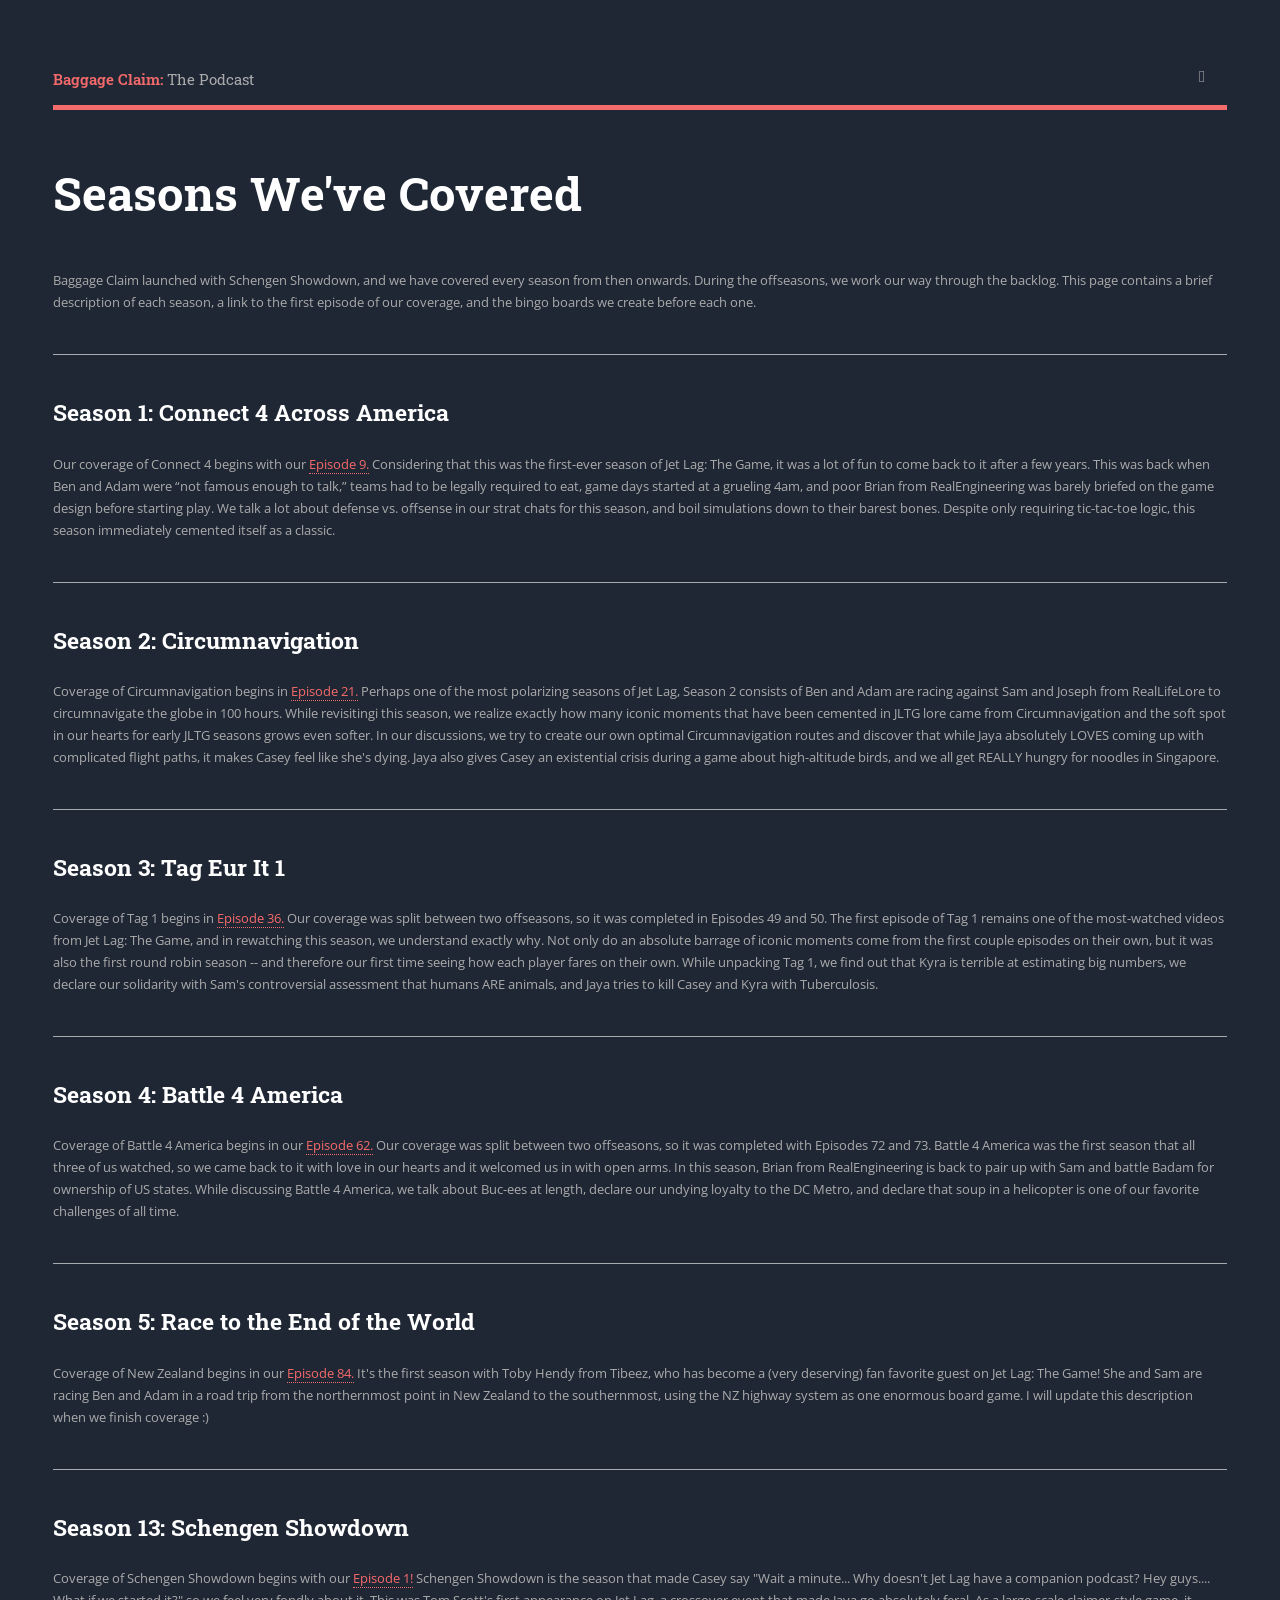
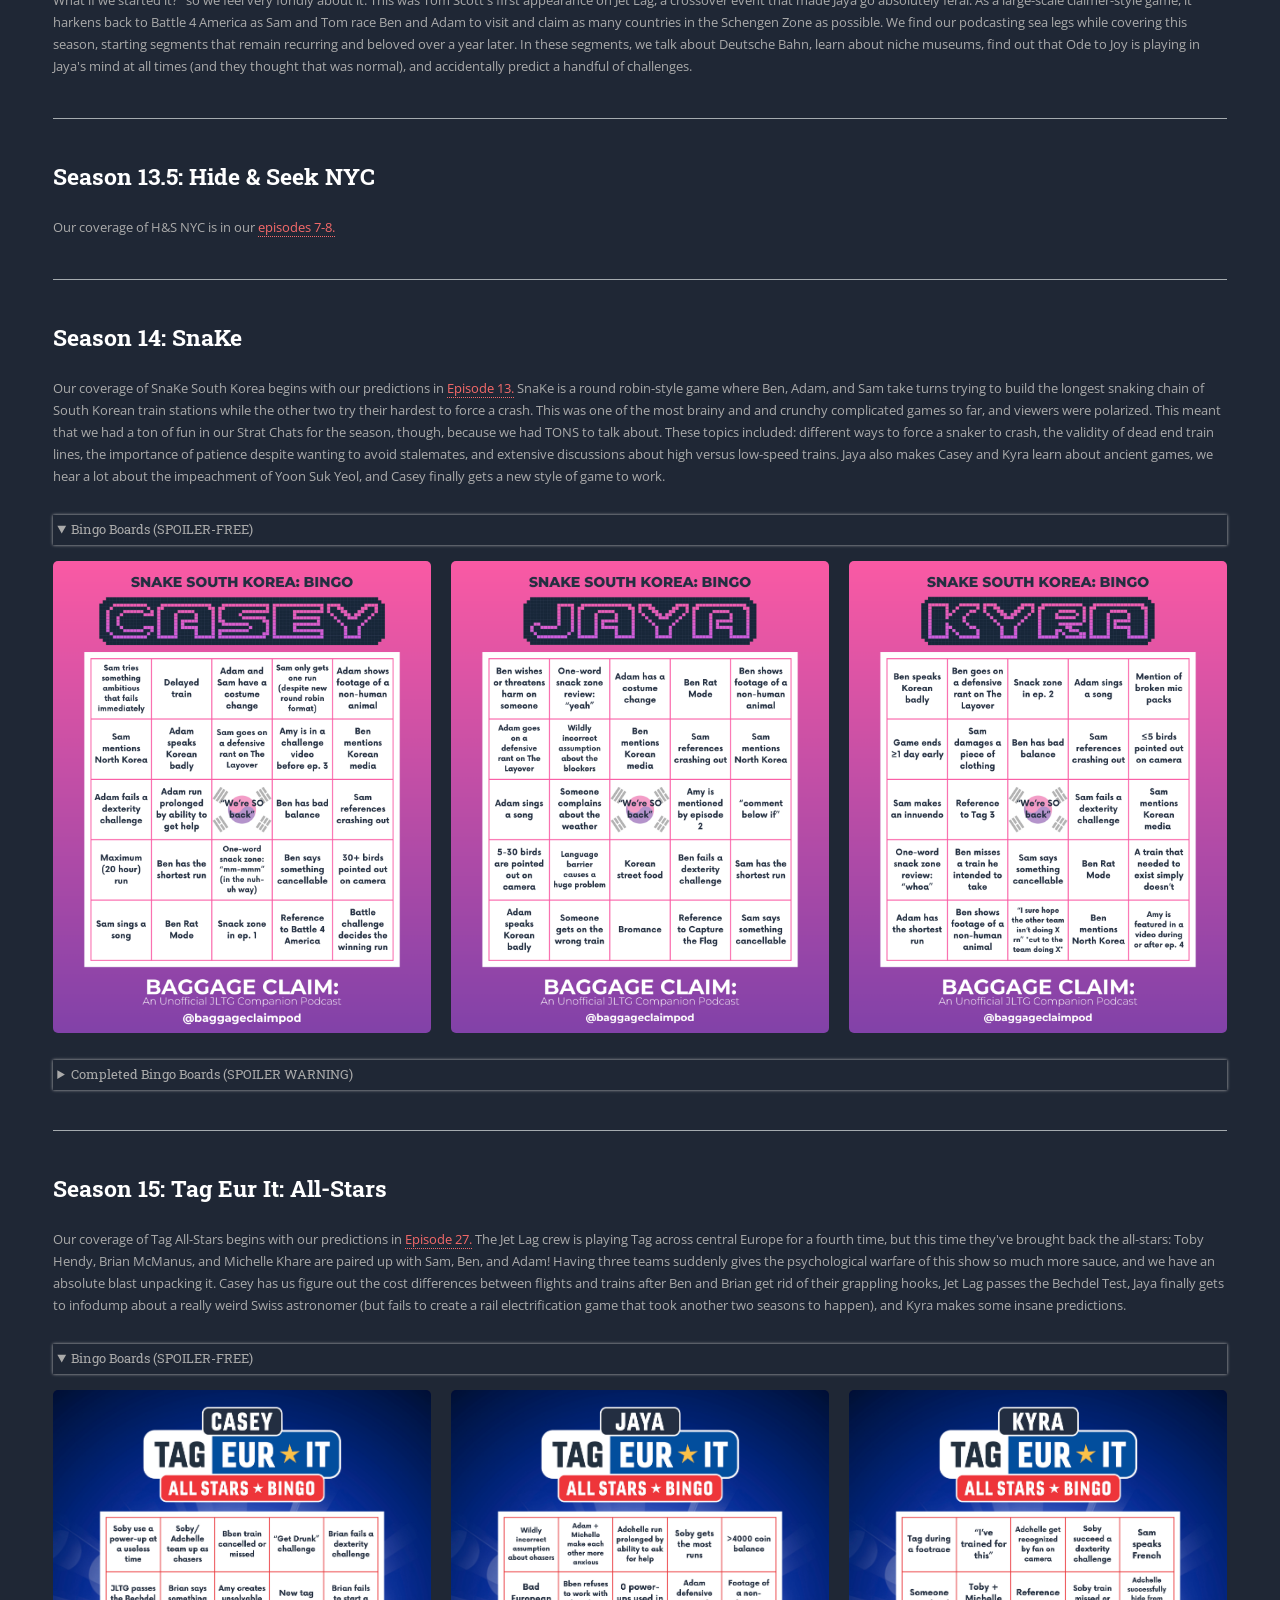
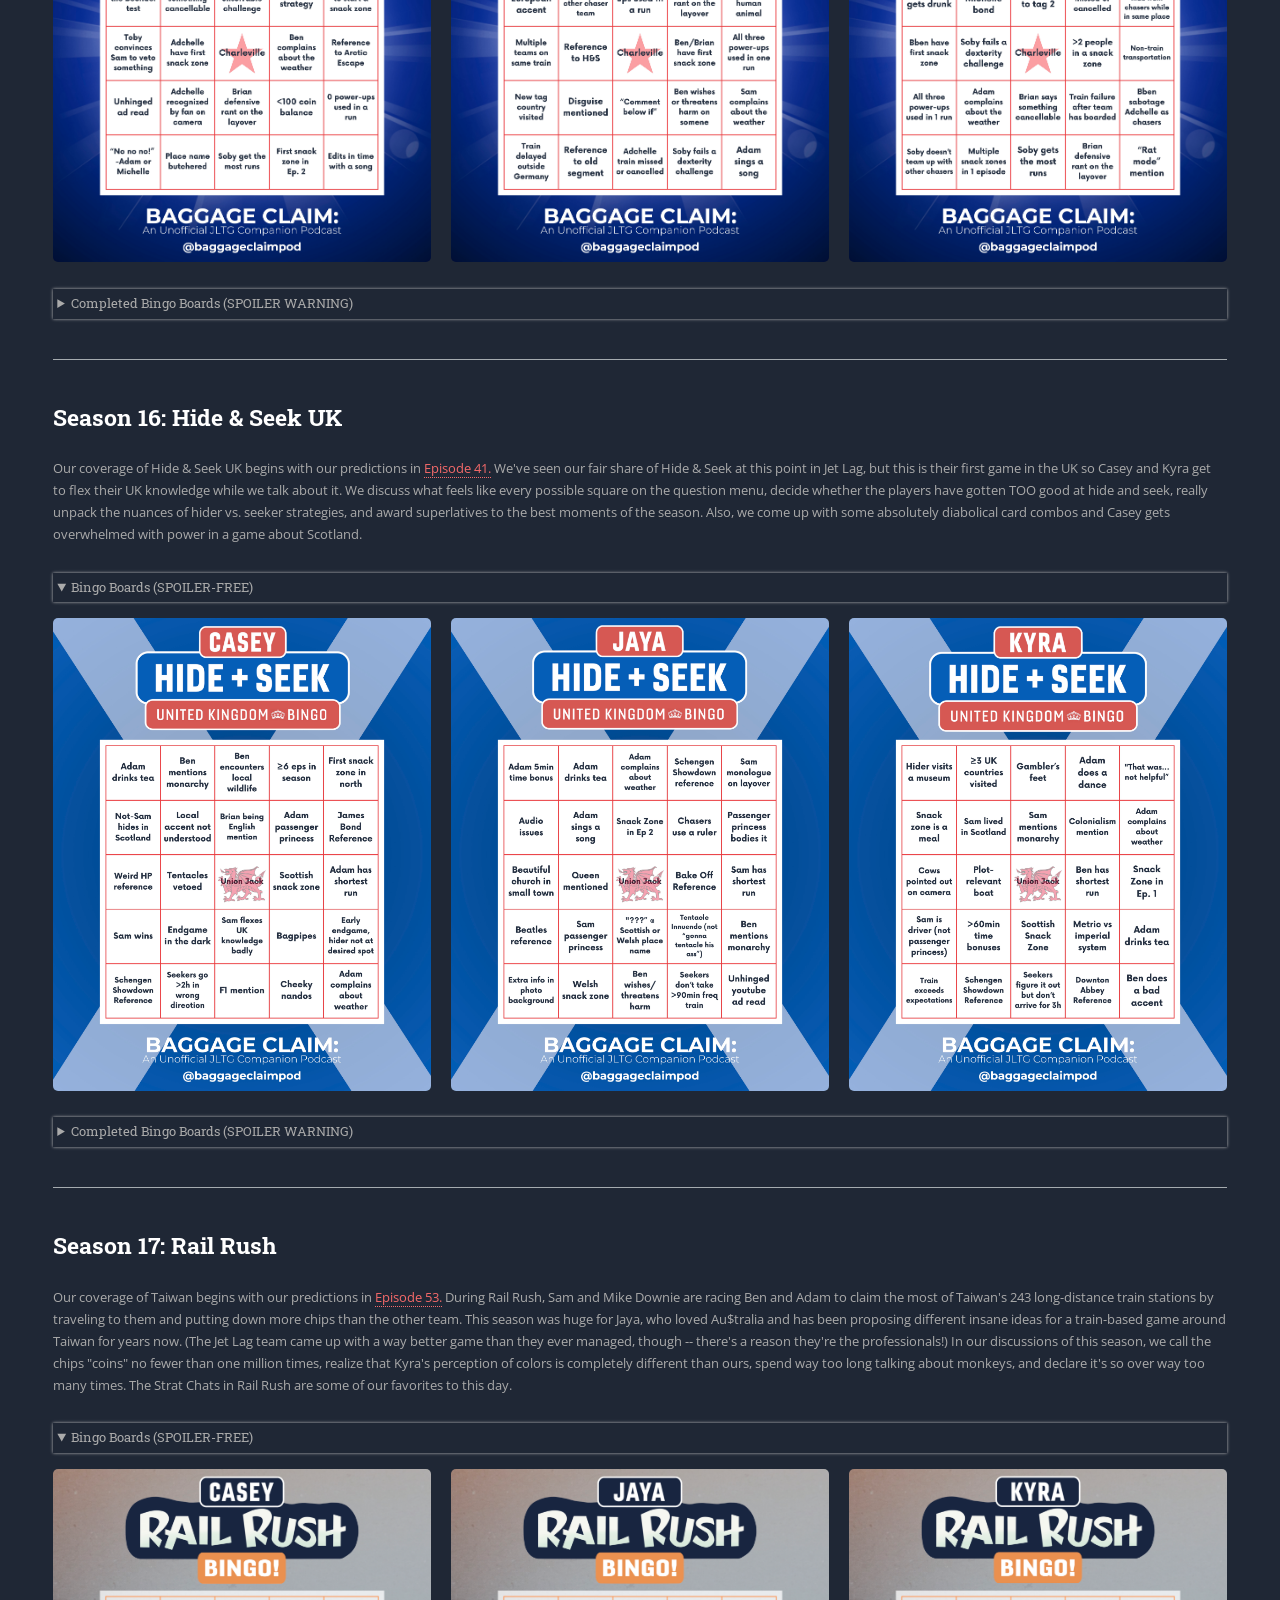
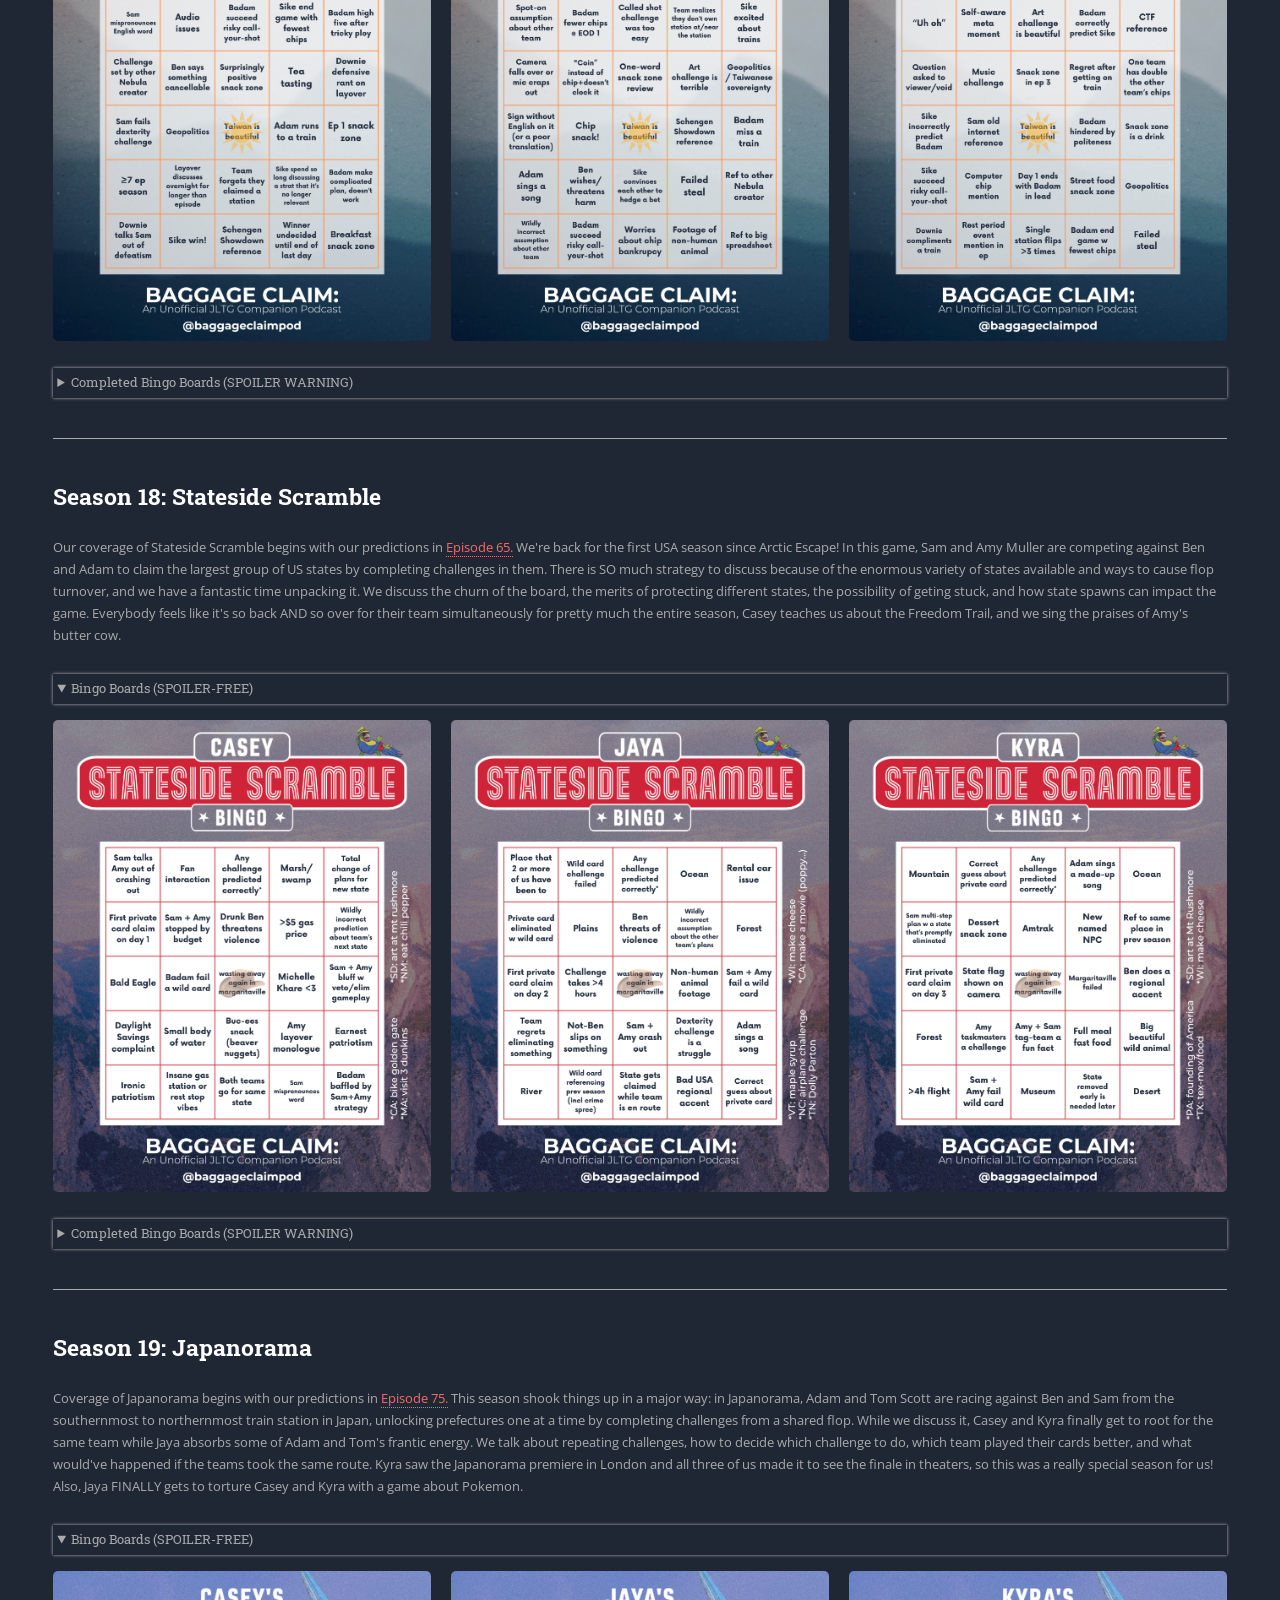
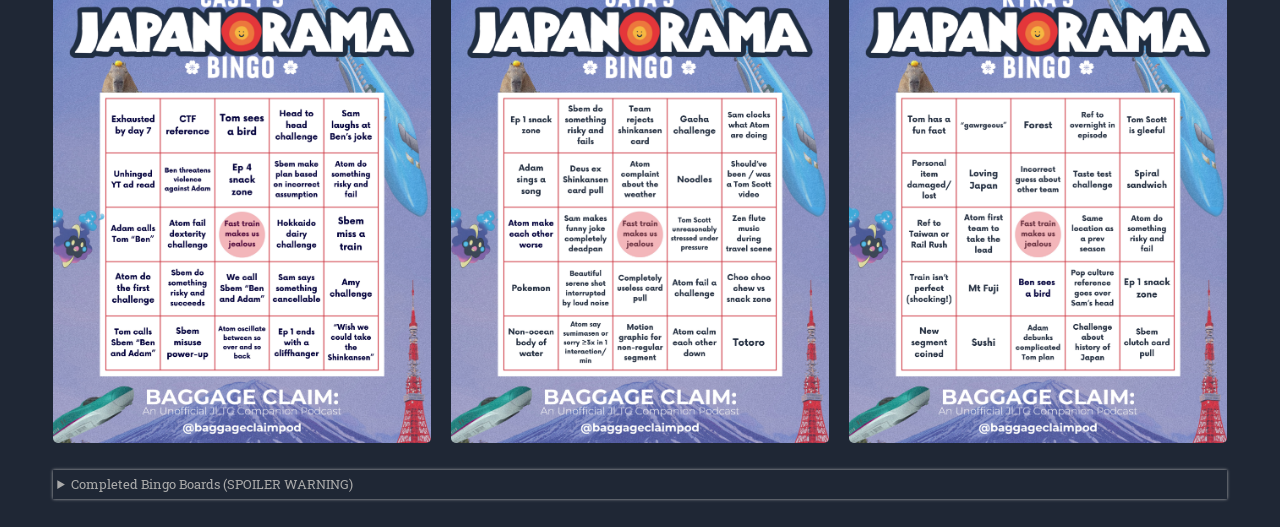
==== commit c80f6ab0: "update seasons descriptions" ====
--- a/seasons.html
+++ b/seasons.html
@@ -119,7 +119,7 @@
 
 									<hr class="major" />
 									<h2>Season 16: Hide & Seek UK</h2>
-									<p>Our coverage of Hide & Seek UK begins with our predictions in <a href="https://creators.spotify.com/pod/profile/baggage-claim-jltg/episodes/41--Hide--Seek-UK-Predictions-e3cg625/a-acca3dj" target="_blank">Episode 41. We've seen our fair share of Hide & Seek at this point in Jet Lag, but this is their first game in the UK so Casey and Kyra get to flex their UK knowledge while we talk about it. </a></p>
+									<p>Our coverage of Hide & Seek UK begins with our predictions in <a href="https://creators.spotify.com/pod/profile/baggage-claim-jltg/episodes/41--Hide--Seek-UK-Predictions-e3cg625/a-acca3dj" target="_blank">Episode 41.</a> We've seen our fair share of Hide & Seek at this point in Jet Lag, but this is their first game in the UK so Casey and Kyra get to flex their UK knowledge while we talk about it. We discuss what feels like every possible square on the question menu, decide whether the players have gotten TOO good at hide and seek, really unpack the nuances of hider vs. seeker strategies, and award superlatives to the best moments of the season. Also, we come up with some absolutely diabolical card combos and Casey gets overwhelmed with power in a game about Scotland.</p>
 									<details open>
 										<summary>Bingo Boards (SPOILER-FREE)</summary>
 										<p></p>
@@ -141,7 +141,7 @@
 
 									<hr class="major" />
 									<h2>Season 17: Rail Rush</h2>
-									<p>Our coverage of Taiwan begins with our predictions in <a href="https://creators.spotify.com/pod/profile/baggage-claim-jltg/episodes/53--Rail-Rush-Predictions-e3gklqc/a-achodlo" target="_blank">Episode 53.</a></p>
+									<p>Our coverage of Taiwan begins with our predictions in <a href="https://creators.spotify.com/pod/profile/baggage-claim-jltg/episodes/53--Rail-Rush-Predictions-e3gklqc/a-achodlo" target="_blank">Episode 53.</a> During Rail Rush, Sam and Mike Downie are racing Ben and Adam to claim the most of Taiwan's 243 long-distance train stations by traveling to them and putting down more chips than the other team. This season was huge for Jaya, who loved Au$tralia and has been proposing different insane ideas for a train-based game around Taiwan for years now. (The Jet Lag team came up with a way better game than they ever managed, though -- there's a reason they're the professionals!) In our discussions of this season, we call the chips "coins" no fewer than one million times, realize that Kyra's perception of colors is completely different than ours, spend way too long talking about monkeys, and declare it's so over way too many times. The Strat Chats in Rail Rush are some of our favorites to this day.</p>
 									<details open>
 										<summary>Bingo Boards (SPOILER-FREE)</summary>
 										<p></p>
@@ -163,7 +163,7 @@
 
 									<hr class="major" />
 									<h2>Season 18: Stateside Scramble</h2>
-									<p>Our coverage of Stateside Scramble begins with our predictions in <a href="https://creators.spotify.com/pod/profile/baggage-claim-jltg/episodes/65--Stateside-Scramble-Predictions-e3kjq8v/a-acn3bop" target="_blank">Episode 65.</a></p>
+									<p>Our coverage of Stateside Scramble begins with our predictions in <a href="https://creators.spotify.com/pod/profile/baggage-claim-jltg/episodes/65--Stateside-Scramble-Predictions-e3kjq8v/a-acn3bop" target="_blank">Episode 65.</a> We're back for the first USA season since Arctic Escape! In this game, Sam and Amy Muller are competing against Ben and Adam to claim the largest group of US states by completing challenges in them. There is SO much strategy to discuss because of the enormous variety of states available and ways to cause flop turnover, and we have a fantastic time unpacking it. We discuss the churn of the board, the merits of protecting different states, the possibility of geting stuck, and how state spawns can impact the game. Everybody feels like it's so back AND so over for their team simultaneously for pretty much the entire season, Casey teaches us about the Freedom Trail, and we sing the praises of Amy's butter cow.</p>
 									<details open>
 										<summary>Bingo Boards (SPOILER-FREE)</summary>
 										<p></p>
@@ -185,7 +185,7 @@
 
 									<hr class="major" />
 									<h2>Season 19: Japanorama</h2>
-									<p>Coverage of Japanorama begins with our predictions in <a href="https://creators.spotify.com/pod/profile/baggage-claim-jltg/episodes/75--Japanorama-Predictions-e3nk3f0/a-acr58sa" target="_blank">Episode 75.</a></p>
+									<p>Coverage of Japanorama begins with our predictions in <a href="https://creators.spotify.com/pod/profile/baggage-claim-jltg/episodes/75--Japanorama-Predictions-e3nk3f0/a-acr58sa" target="_blank">Episode 75.</a> This season shook things up in a major way: in Japanorama, Adam and Tom Scott are racing against Ben and Sam from the southernmost to northernmost train station in Japan, unlocking prefectures one at a time by completing challenges from a shared flop. While we discuss it, Casey and Kyra finally get to root for the same team while Jaya absorbs some of Adam and Tom's frantic energy. We talk about repeating challenges, how to decide which challenge to do, which team played their cards better, and what would've happened if the teams took the same route. Kyra saw the Japanorama premiere in London and all three of us made it to see the finale in theaters, so this was a really special season for us! Also, Jaya FINALLY gets to torture Casey and Kyra with a game about Pokemon.</p>
 									<details open>
 										<summary>Bingo Boards (SPOILER-FREE)</summary>
 										<p></p>
--- a/assets/css/main.css
+++ b/assets/css/main.css
@@ -2168,7 +2168,7 @@
         -moz-object-fit: cover;
         -webkit-object-fit: cover;
         -ms-object-fit: cover;
-        object-fit: cover;
+        object-fit: contain;
         -moz-object-position: center;
         -webkit-object-position: center;
         -ms-object-position: center;
